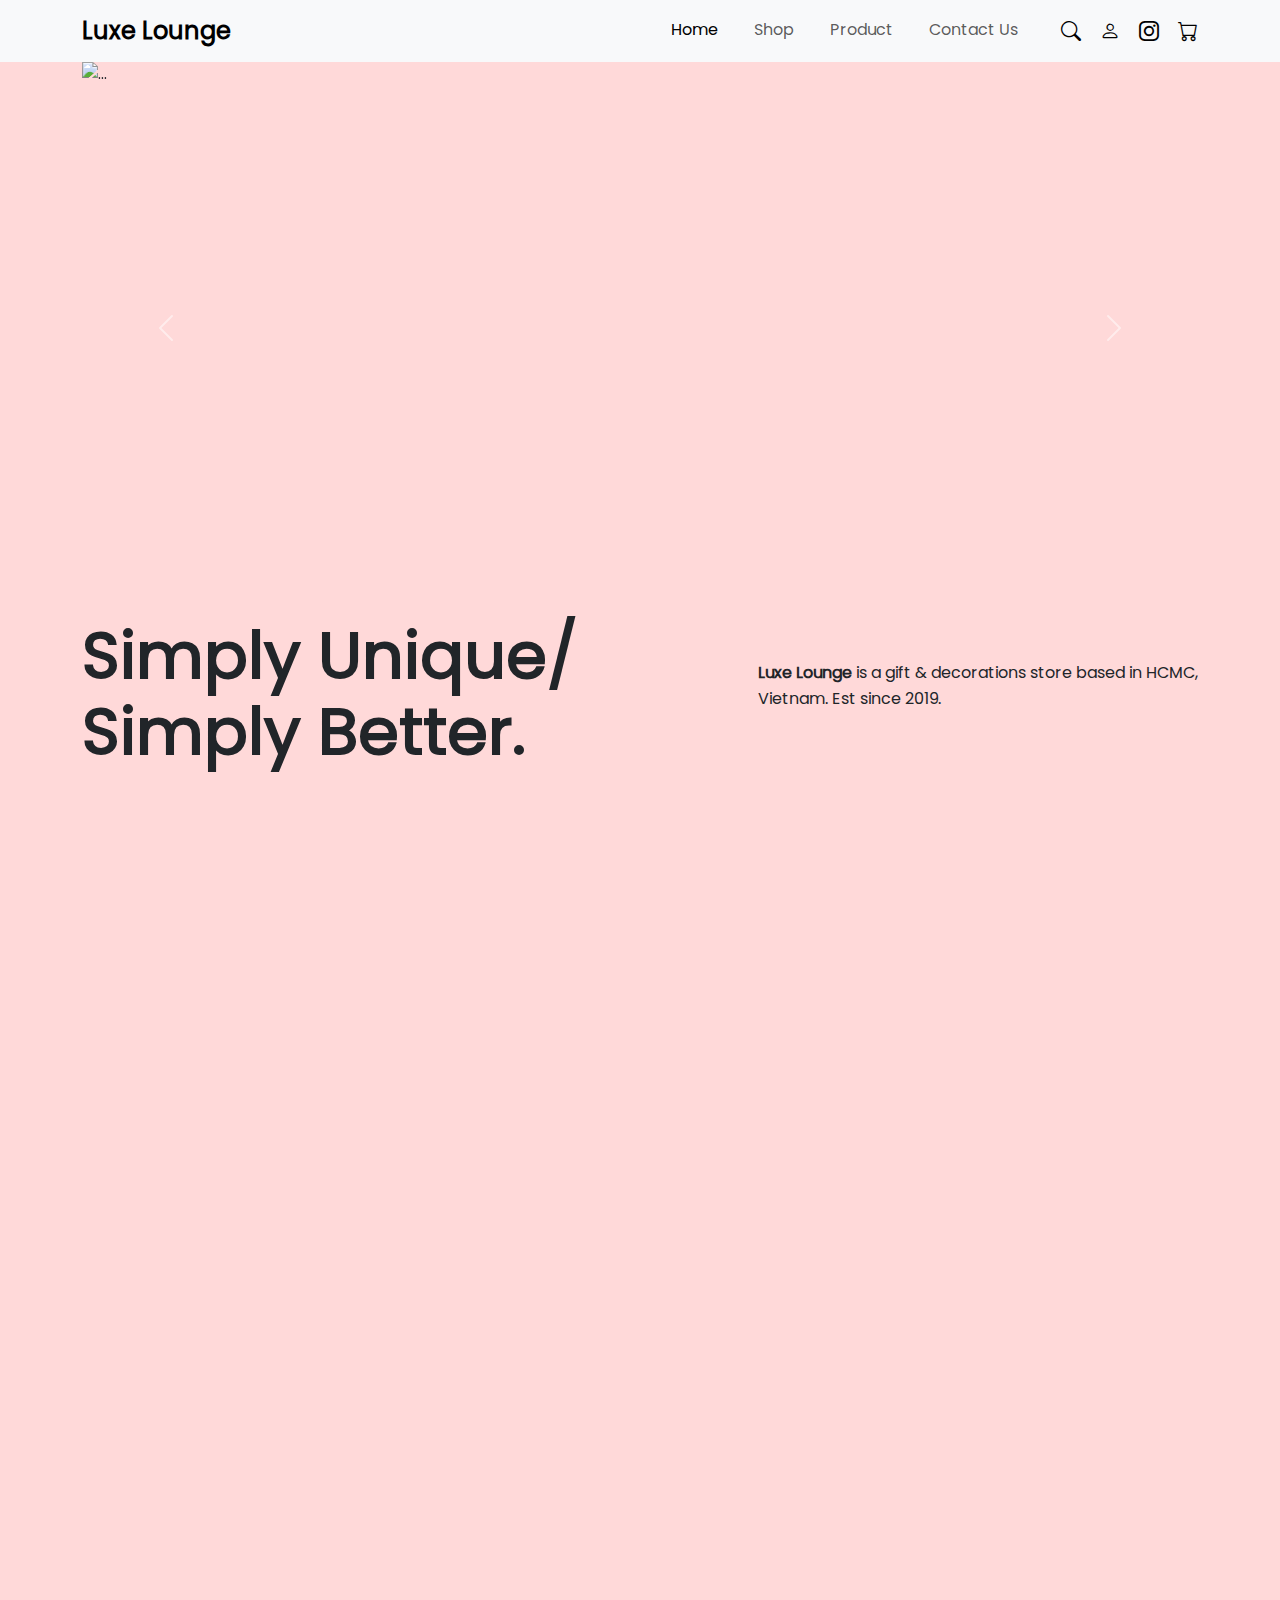
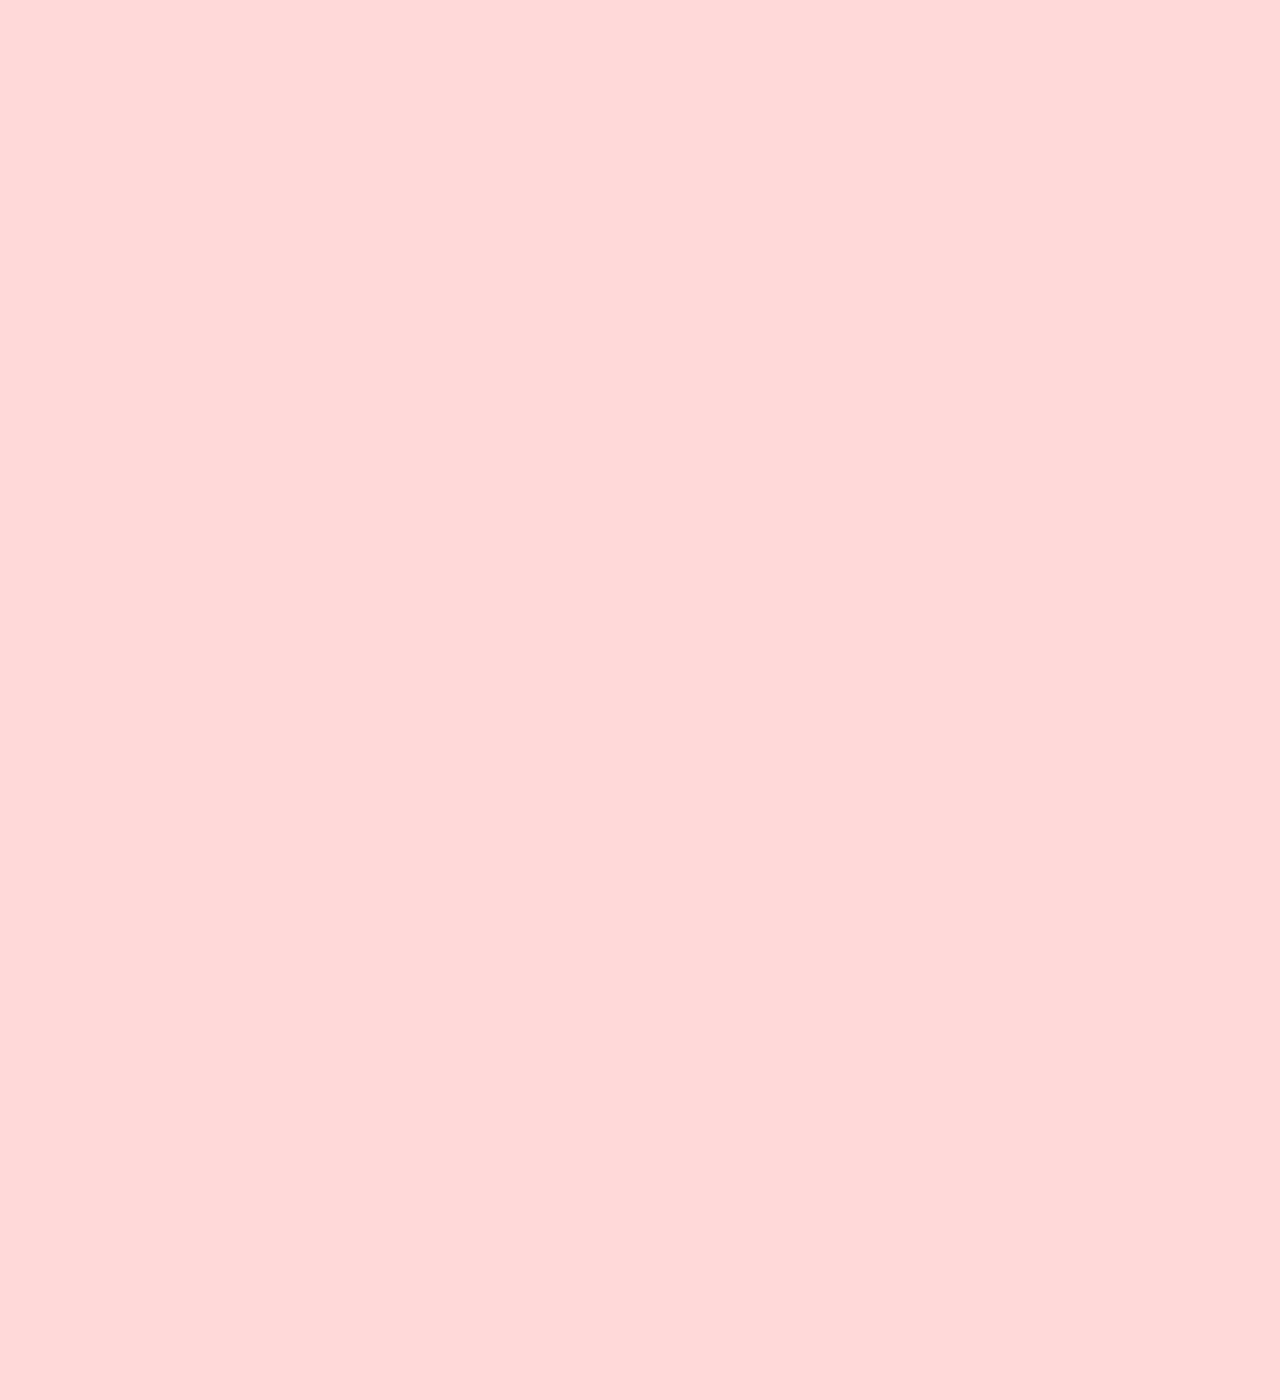
==== index.html @ b4715608 "he" ====
<!DOCTYPE html>
<html lang="en">
  <head>
    <meta charset="UTF-8" />
    <meta name="viewport" content="width=device-width, initial-scale=1" />
    <title>Responsive Navbar</title>

    <!-- bootstrap css  -->
    <link rel="stylesheet" href="./Asset/css/bootstrap.min.css" />

    <!-- link for main css file  -->
    <link rel="stylesheet" href="./Asset/css/main.css" />

    <!-- responsive css responsive Links  -->
    <link rel="stylesheet" href="./Asset/css/responsive.css" />

    <!-- bootstrap Icon cdn  -->
    <link
      href="https://cdn.jsdelivr.net/npm/bootstrap-icons/font/bootstrap-icons.css"
      rel="stylesheet" />
  </head>
  <body>
    <!-- Nav bar  -->

    <nav class="navbar navbar-expand-lg navbar-light bg-light">
      <div class="container">
        <a class="navbar-brand" href="#">Luxe Lounge</a>
        <button
          class="navbar-toggler"
          type="button"
          data-bs-toggle="collapse"
          data-bs-target="#navbarNav"
          aria-controls="navbarNav"
          aria-expanded="false"
          aria-label="Toggle navigation">
          <span class="navbar-toggler-icon"></span>
        </button>
        <div
          class="collapse navbar-collapse justify-content-end after"
          id="navbarNav">
          <ul class="navbar-nav">
            <li class="nav-item">
              <a class="nav-link active" aria-current="page" href="#">Home</a>
            </li>
            <li class="nav-item">
              <a class="nav-link" href="#">Shop</a>
            </li>
            <li class="nav-item">
              <a class="nav-link" href="#">Product</a>
            </li>
            <li class="nav-item">
              <a class="nav-link" href="#">Contact Us</a>
            </li>
          </ul>
          <div class="navbar-icons">
            <a href="#"><i class="bi bi-search icon_hover"></i></a>
            <a href="#"><i class="bi bi-person icon_hover"></i></a>
            <a href="#"><i class="bi bi-instagram icon_hover"></i></a>
            <a href="#"><i class="bi bi-cart icon_hover"></i></a>
          </div>
        </div>
      </div>
    </nav>

    <!-- Navbar end  -->

    <!-- Swiper -->
    <div class="container">
      <div id="carouselExampleAutoplaying" class="carousel slide"
        data-bs-ride="carousel">
        <div class="carousel-inner">
          <div class="carousel-item active">
            <img src="./Asset/swiper_img/contemporary-sofa-modern-room.jpg"
              class="d-block w-100 slide_img" alt="...">
          </div>
          <div class="carousel-item">
            <img src="./Asset/swiper_img/modern-styled-entryway.jpg"
              class="d-block w-100 slide_img" alt="...">
          </div>
          <div class="carousel-item">
            <img src="./Asset/swiper_img/rm417-e136-mockup.jpg"
              class="d-block w-100 slide_img" alt="...">
          </div>
          <div class="carousel-item">
            <img src="./Asset/swiper_img/sofa-light.jpg"
              class="d-block w-100 slide_img" alt="...">
          </div>
        </div>
        <button class="carousel-control-prev" type="button"
          data-bs-target="#carouselExampleAutoplaying" data-bs-slide="prev">
          <span class="carousel-control-prev-icon" aria-hidden="true"></span>
          <span class="visually-hidden">Previous</span>
        </button>
        <button class="carousel-control-next" type="button"
          data-bs-target="#carouselExampleAutoplaying" data-bs-slide="next">
          <span class="carousel-control-next-icon" aria-hidden="true"></span>
          <span class="visually-hidden">Next</span>
        </button>
      </div>
    </div>

    <!-- End Swiper -->



    <!-- some contain  -->

    <div class="container ">
      <div class="row pt-4 pb-4 ">
        <div class=" col-12 col-lg-6   simply_text_size" >Simply Unique/ <br>
          Simply Better.</div>
        <div class=" col-12 col-lg-6   d-flex justify-content-end align-items-center" >
         <p class=" right_side_simply_text_size"> <b>Luxe Lounge </b> is a gift & decorations store based in HCMC,<br> Vietnam. Est since 2019. </p>
        </div>
      </div>
    </div>
    
    <!-- some contain  end -->



    <!-- script file for bootstrap  -->
    <script src="./Asset/javaScript/bootstrap.bundle.min.js"></script>
  </body>
</html>
---- Asset/css/main.css ----
@font-face {
  font-family: bahvinbhai;
  src: url(./Font/Poppins-Regular.ttf);
}

* {
  margin: 0;
  padding: 0;
  box-sizing: border-box;
  font-family: bahvinbhai;
  font-weight: 500;
}
.hello{
  border: 1px solid red;
}
body {
  height: 3000px;
  /* background: rgba(255, 255, 255, 1); */
  background: rgba(255, 0, 0, 0.148);
}

/* navbar  */
.navbar-brand {
  font-weight: bold;
  font-size: 24px;
}
.navbar-nav .nav-link {
  margin-right: 20px;
}
.navbar-icons a {
  margin-left: 15px;
  color: black;
  font-size: 20px;
  font-weight: 600;
}

.after ul li a::after {
  content: "";
  display: block;
  width: 0;
  height: 2px;

  background: rgba(0, 0, 0, 0.724);

  margin: auto;
  transition: all 1.5s;
}

.after ul li a:hover::after {
  width: 100%;
}
.icon_hover:hover {
  color: red;
}

/* navbar end  */

/* swiper */

.slide_img {
  height: 532px;
}

/* swiper end  */


/* some contain  */
.simply_text_size{
  font-size: 65px;
  line-height:76px;
  font-weight: 600;
}
.right_side_simply_text_size{
  font-size: 1rem;
  line-height: 26px;
  padding-left: 20px;
  
 
}


/* some contain End */
---- Asset/css/responsive.css ----
@media(width<=500px){
    /* body{
        background: orange;
    } */

  
    .slide_img{
        height: 250px;
    }
      
    .simply_text_size{
        text-align: center;
        font-size: 2.2rem;
        line-height:50px ;
      
      }
      .right_side_simply_text_size{
      
       margin-top: 20px;
        
       
      }
}

@media(width<=800px){
    /* body{
        background: orange;
    } */

  
    .slide_img{
        height: 400px;
    }
      
}
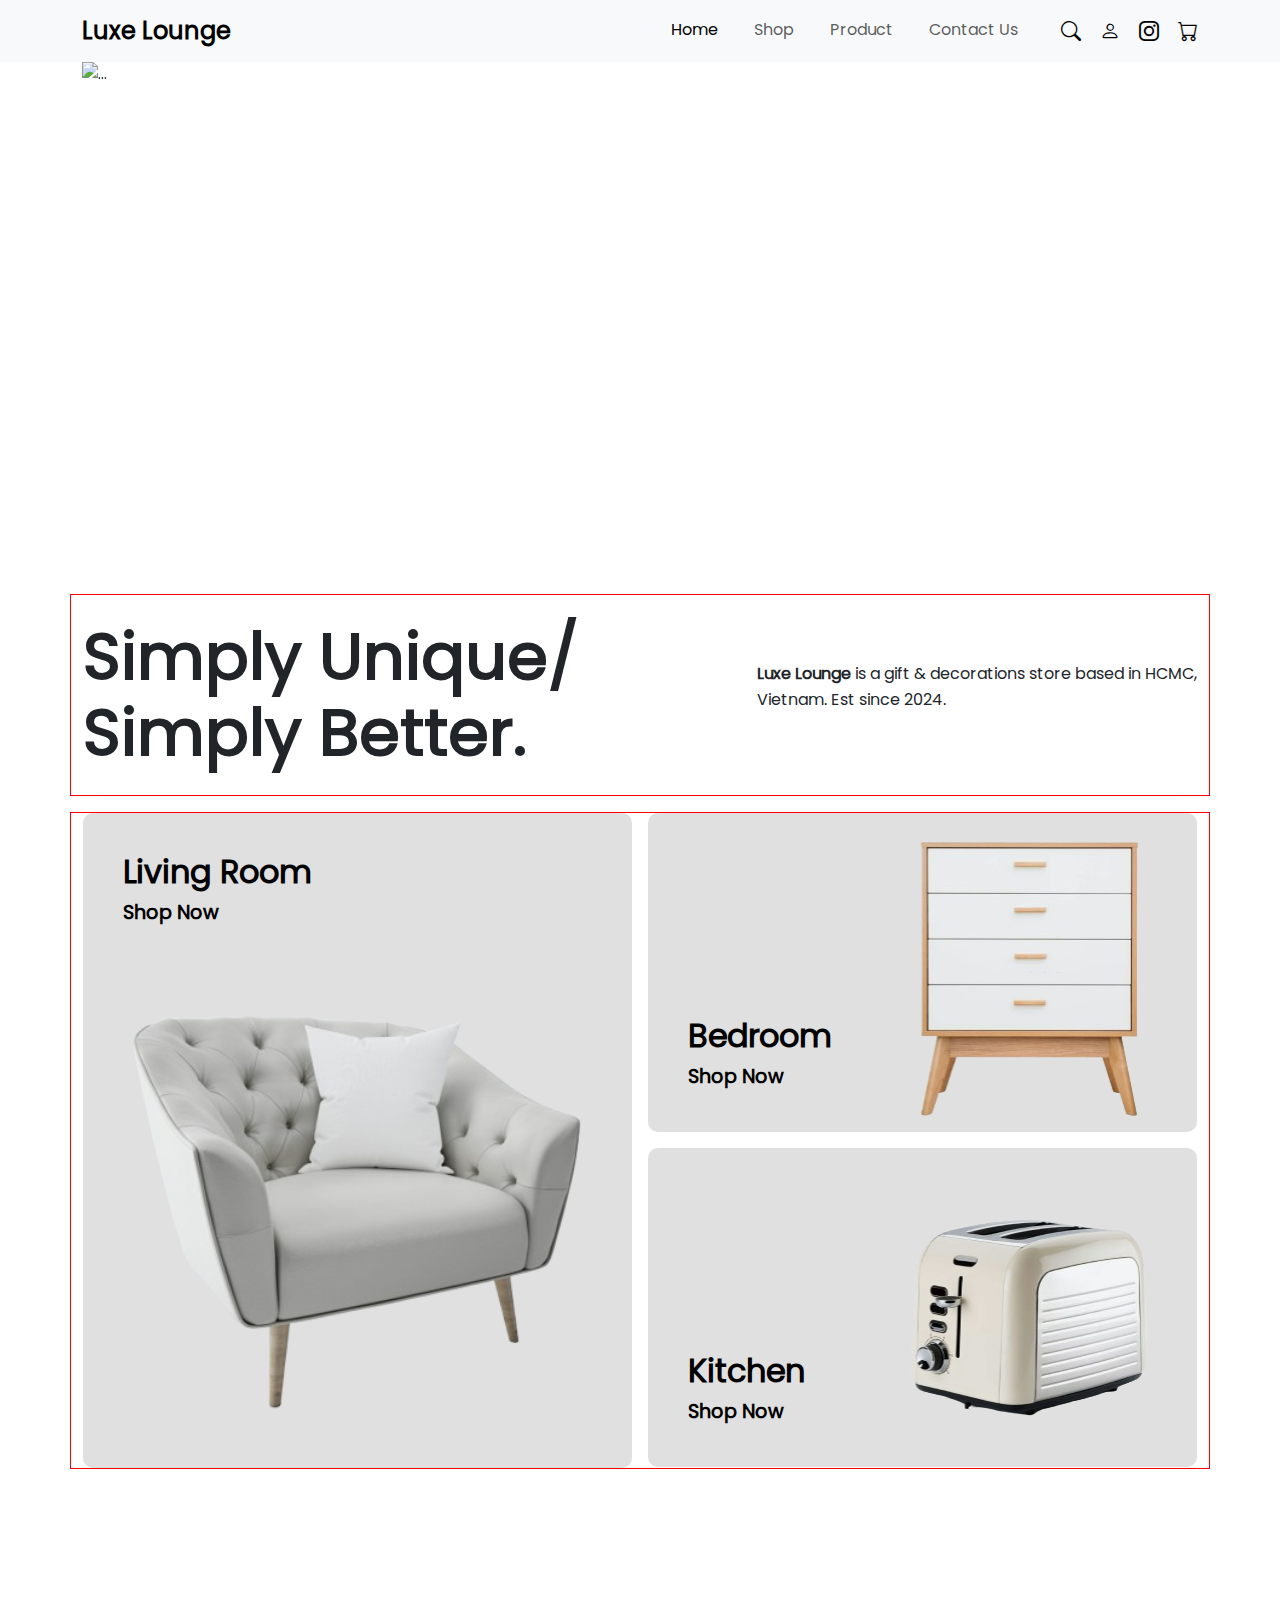
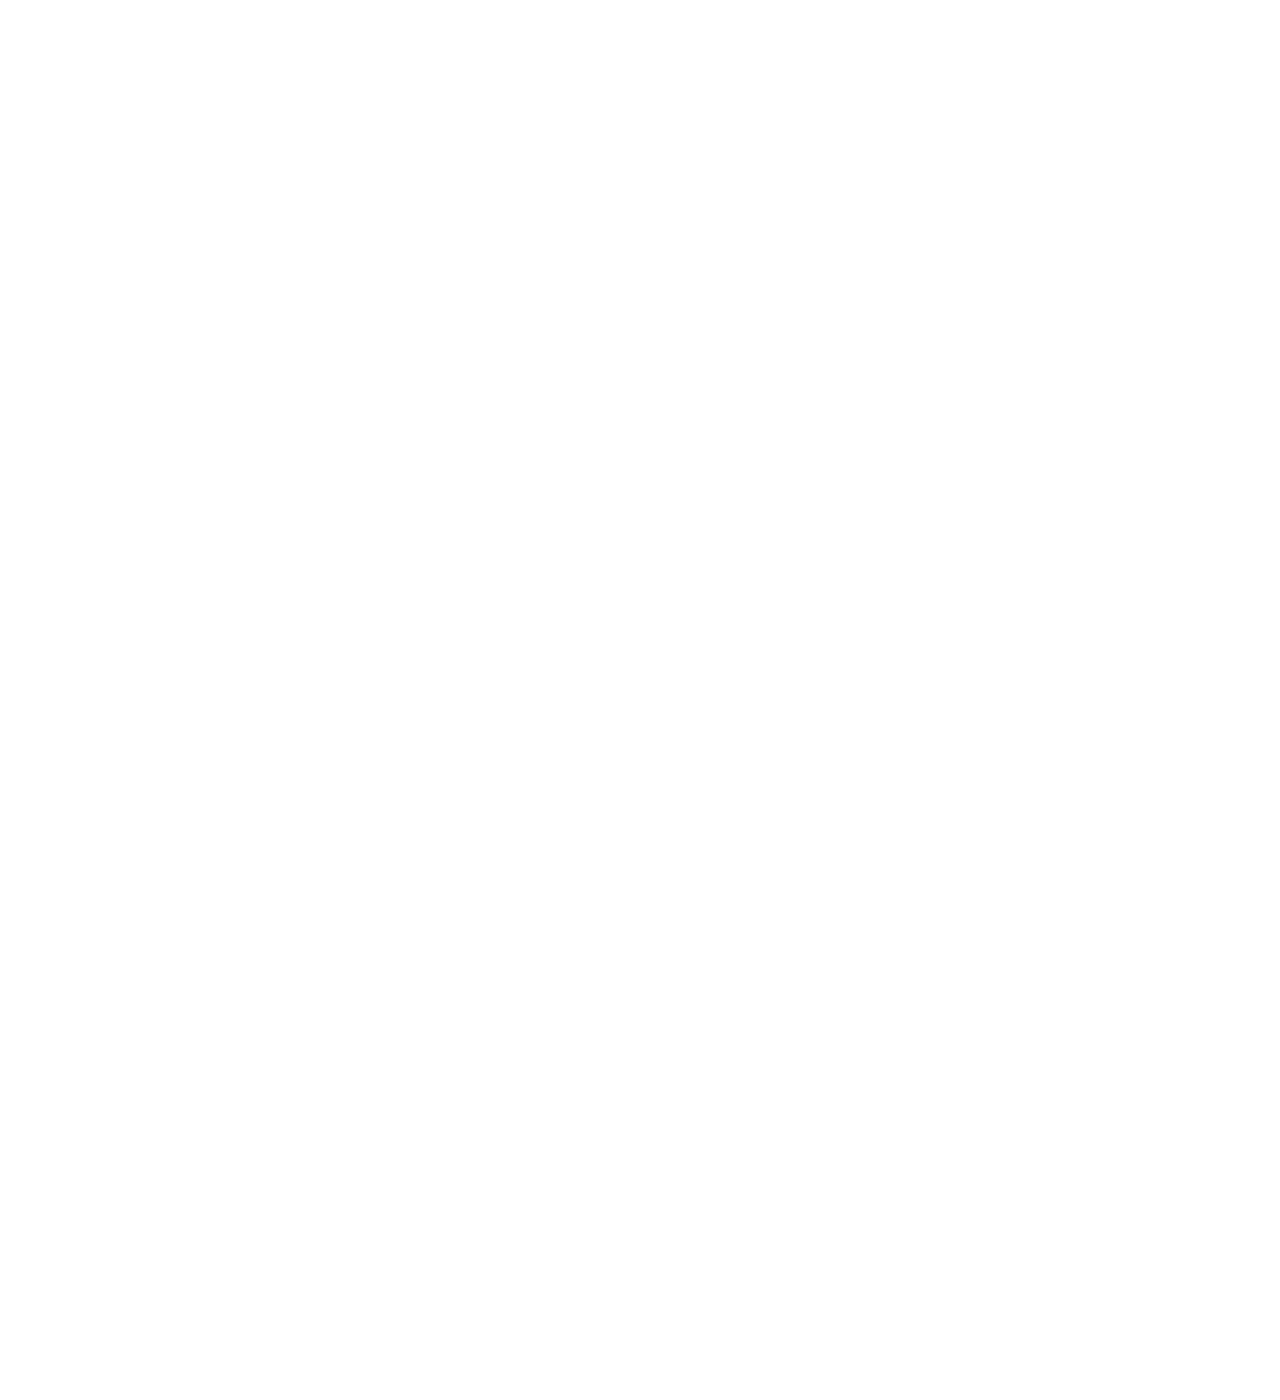
==== commit f9509155: "he" ====
--- a/index.html
+++ b/index.html
@@ -6,18 +6,23 @@
     <title>Responsive Navbar</title>
 
     <!-- bootstrap css  -->
+
     <link rel="stylesheet" href="./Asset/css/bootstrap.min.css" />
 
     <!-- link for main css file  -->
+
     <link rel="stylesheet" href="./Asset/css/main.css" />
 
     <!-- responsive css responsive Links  -->
+
     <link rel="stylesheet" href="./Asset/css/responsive.css" />
 
     <!-- bootstrap Icon cdn  -->
+
     <link
       href="https://cdn.jsdelivr.net/npm/bootstrap-icons/font/bootstrap-icons.css"
-      rel="stylesheet" />
+      rel="stylesheet"
+    />
   </head>
   <body>
     <!-- Nav bar  -->
@@ -32,12 +37,14 @@
           data-bs-target="#navbarNav"
           aria-controls="navbarNav"
           aria-expanded="false"
-          aria-label="Toggle navigation">
+          aria-label="Toggle navigation"
+        >
           <span class="navbar-toggler-icon"></span>
         </button>
         <div
           class="collapse navbar-collapse justify-content-end after"
-          id="navbarNav">
+          id="navbarNav"
+        >
           <ul class="navbar-nav">
             <li class="nav-item">
               <a class="nav-link active" aria-current="page" href="#">Home</a>
@@ -66,33 +73,56 @@
 
     <!-- Swiper -->
     <div class="container">
-      <div id="carouselExampleAutoplaying" class="carousel slide"
-        data-bs-ride="carousel">
+      <div
+        id="carouselExampleAutoplaying"
+        class="carousel slide"
+        data-bs-ride="carousel"
+      >
         <div class="carousel-inner">
           <div class="carousel-item active">
-            <img src="./Asset/swiper_img/contemporary-sofa-modern-room.jpg"
-              class="d-block w-100 slide_img" alt="...">
+            <img
+              src="./Asset/swiper_img/contemporary-sofa-modern-room.jpg"
+              class="d-block w-100 slide_img"
+              alt="..."
+            />
           </div>
           <div class="carousel-item">
-            <img src="./Asset/swiper_img/modern-styled-entryway.jpg"
-              class="d-block w-100 slide_img" alt="...">
+            <img
+              src="./Asset/swiper_img/modern-styled-entryway.jpg"
+              class="d-block w-100 slide_img"
+              alt="..."
+            />
           </div>
           <div class="carousel-item">
-            <img src="./Asset/swiper_img/rm417-e136-mockup.jpg"
-              class="d-block w-100 slide_img" alt="...">
+            <img
+              src="./Asset/swiper_img/rm417-e136-mockup.jpg"
+              class="d-block w-100 slide_img"
+              alt="..."
+            />
           </div>
           <div class="carousel-item">
-            <img src="./Asset/swiper_img/sofa-light.jpg"
-              class="d-block w-100 slide_img" alt="...">
-          </div>
-        </div>
-        <button class="carousel-control-prev" type="button"
-          data-bs-target="#carouselExampleAutoplaying" data-bs-slide="prev">
+            <img
+              src="./Asset/swiper_img/sofa-light.jpg"
+              class="d-block w-100 slide_img"
+              alt="..."
+            />
+          </div>
+        </div>
+        <button
+          class="carousel-control-prev"
+          type="button"
+          data-bs-target="#carouselExampleAutoplaying"
+          data-bs-slide="prev"
+        >
           <span class="carousel-control-prev-icon" aria-hidden="true"></span>
           <span class="visually-hidden">Previous</span>
         </button>
-        <button class="carousel-control-next" type="button"
-          data-bs-target="#carouselExampleAutoplaying" data-bs-slide="next">
+        <button
+          class="carousel-control-next"
+          type="button"
+          data-bs-target="#carouselExampleAutoplaying"
+          data-bs-slide="next"
+        >
           <span class="carousel-control-next-icon" aria-hidden="true"></span>
           <span class="visually-hidden">Next</span>
         </button>
@@ -101,23 +131,78 @@
 
     <!-- End Swiper -->
 
-
-
     <!-- some contain  -->
 
-    <div class="container ">
-      <div class="row pt-4 pb-4 ">
-        <div class=" col-12 col-lg-6   simply_text_size" >Simply Unique/ <br>
-          Simply Better.</div>
-        <div class=" col-12 col-lg-6   d-flex justify-content-end align-items-center" >
-         <p class=" right_side_simply_text_size"> <b>Luxe Lounge </b> is a gift & decorations store based in HCMC,<br> Vietnam. Est since 2019. </p>
+    <div class="container hello">
+      <div class="row pt-4 pb-4">
+        <div class="col-12 col-lg-6 simply_text_size">
+          Simply Unique/ <br />
+          Simply Better.
+        </div>
+        <div
+          class="col-12 col-lg-6 d-flex justify-content-end align-items-center"
+        >
+          <p class="right_side_simply_text_size">
+            <b>Luxe Lounge </b> is a gift & decorations store based in HCMC,<br />
+            Vietnam. Est since 2024.
+          </p>
         </div>
       </div>
     </div>
-    
+
     <!-- some contain  end -->
 
-
+    <!-- product img  -->
+
+    <div class="container mt-3 hello">
+      <div class="row g-3">
+        <div class="col-md-6 d-flex">
+          <div class="category-box col-12">
+            <img
+              src="./Asset/product-img/Living_room-img.png"
+              alt="Living Room"
+              class="living_room_img"
+            />
+            <div class="category-text_living_room">
+              <h2>Living Room</h2>
+              <a href="#">Shop Now</a>
+            </div>
+          </div>
+        </div>
+        <div class="col-md-6">
+          <div class="row g-3">
+            <div class="col-12">
+              <div class="category-box">
+                <img
+                  src="./Asset/product-img/bedroom.png"
+                  alt="Bedroom"
+                  class="bedroom_img"
+                />
+                <div class="category-text">
+                  <h2>Bedroom</h2>
+                  <a href="#">Shop Now</a>
+                </div>
+              </div>
+            </div>
+            <div class="col-12">
+              <div class="category-box">
+                <img
+                  src="./Asset/product-img/kitchan-img.png"
+                  alt="Kitchen"
+                  class="kitchen_img"
+                />
+                <div class="category-text">
+                  <h2>Kitchen</h2>
+                  <a href="#">Shop Now</a>
+                </div>
+              </div>
+            </div>
+          </div>
+        </div>
+      </div>
+    </div>
+
+    <!-- product img end -->
 
     <!-- script file for bootstrap  -->
     <script src="./Asset/javaScript/bootstrap.bundle.min.js"></script>
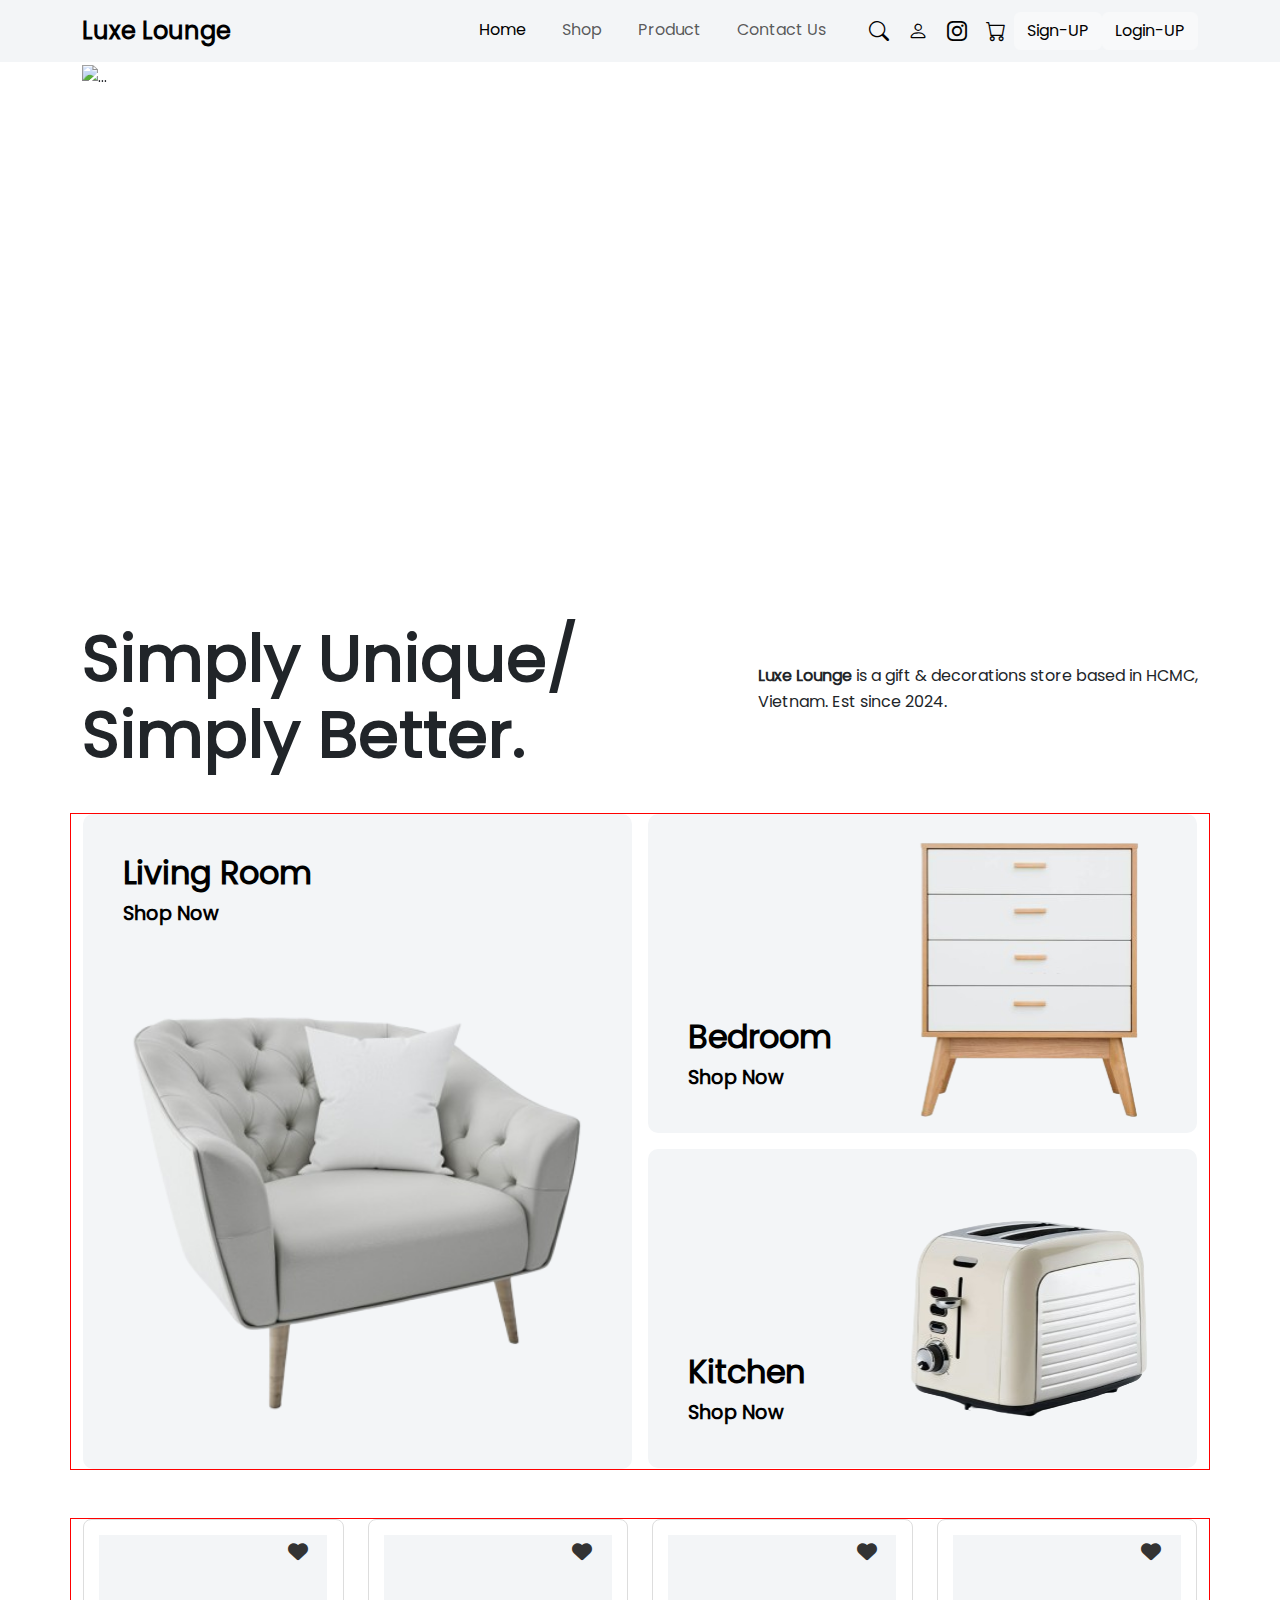
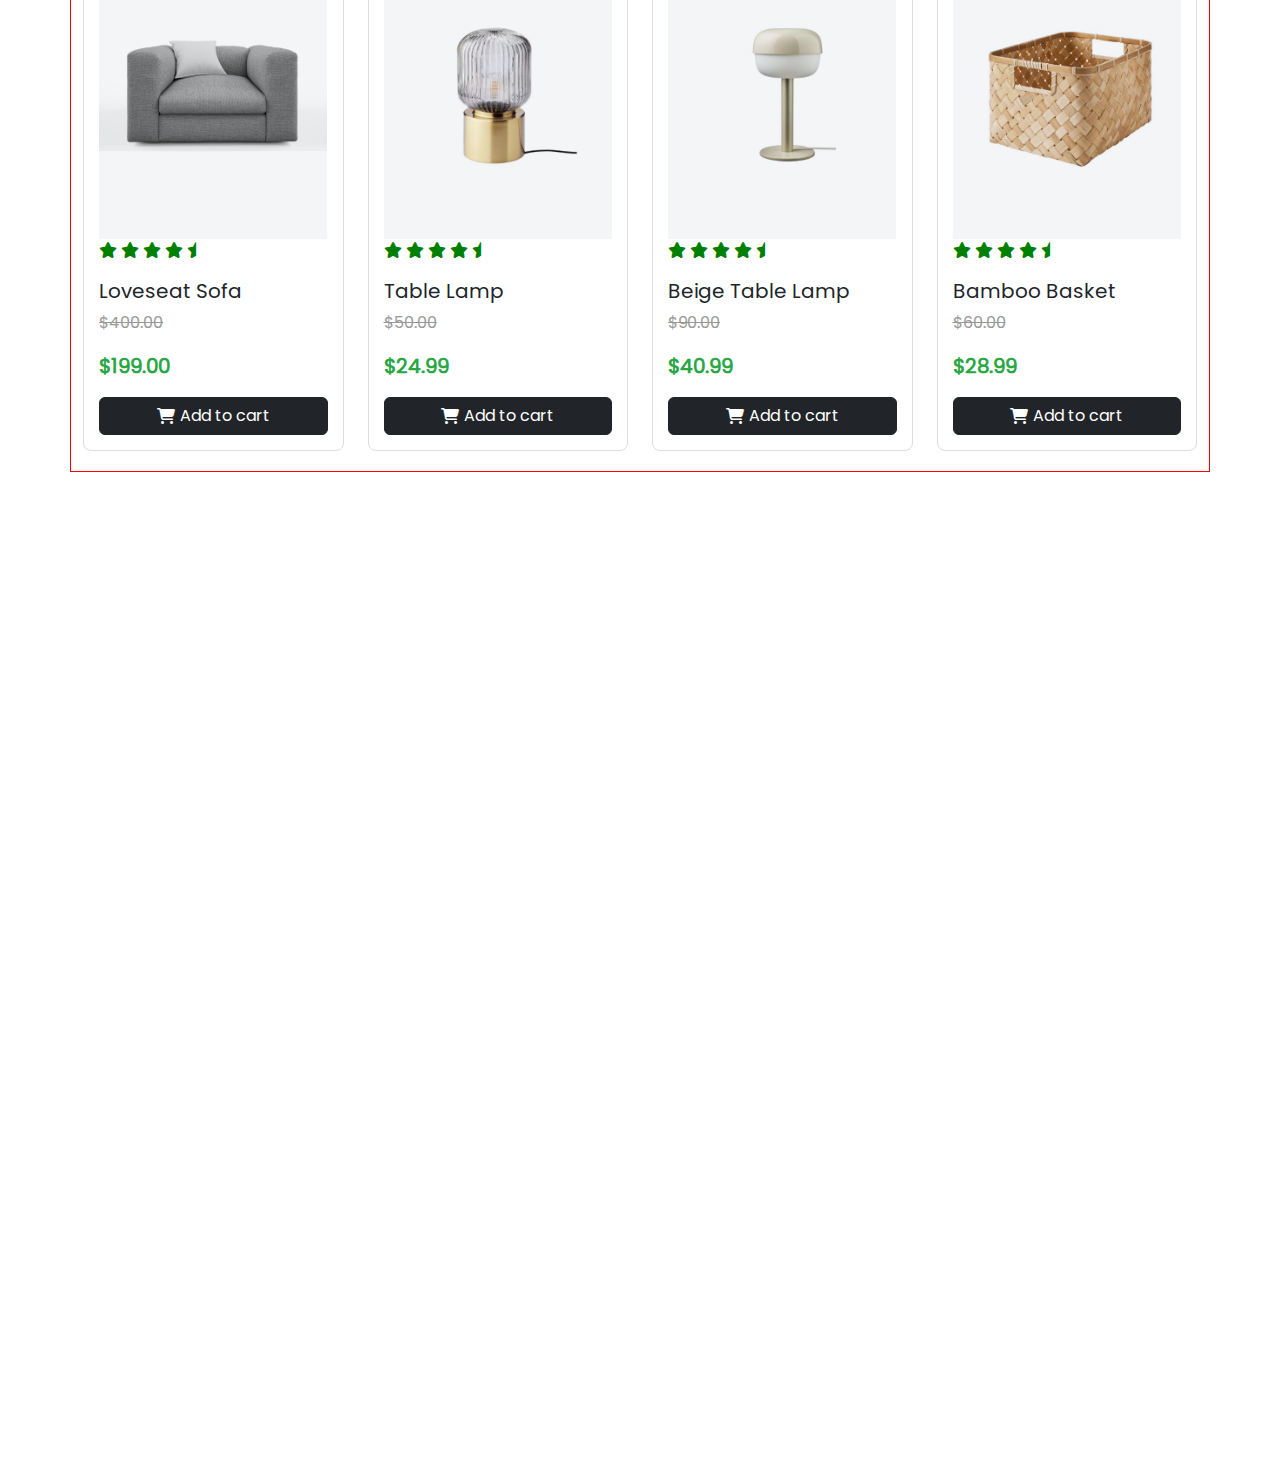
==== commit fd14c1df: "he" ====
--- a/index.html
+++ b/index.html
@@ -1,210 +1,248 @@
 <!DOCTYPE html>
 <html lang="en">
-  <head>
-    <meta charset="UTF-8" />
-    <meta name="viewport" content="width=device-width, initial-scale=1" />
-    <title>Responsive Navbar</title>
-
-    <!-- bootstrap css  -->
-
-    <link rel="stylesheet" href="./Asset/css/bootstrap.min.css" />
-
-    <!-- link for main css file  -->
-
-    <link rel="stylesheet" href="./Asset/css/main.css" />
-
-    <!-- responsive css responsive Links  -->
-
-    <link rel="stylesheet" href="./Asset/css/responsive.css" />
-
-    <!-- bootstrap Icon cdn  -->
-
-    <link
-      href="https://cdn.jsdelivr.net/npm/bootstrap-icons/font/bootstrap-icons.css"
-      rel="stylesheet"
-    />
-  </head>
-  <body>
-    <!-- Nav bar  -->
-
-    <nav class="navbar navbar-expand-lg navbar-light bg-light">
-      <div class="container">
-        <a class="navbar-brand" href="#">Luxe Lounge</a>
-        <button
-          class="navbar-toggler"
-          type="button"
-          data-bs-toggle="collapse"
-          data-bs-target="#navbarNav"
-          aria-controls="navbarNav"
-          aria-expanded="false"
-          aria-label="Toggle navigation"
-        >
-          <span class="navbar-toggler-icon"></span>
-        </button>
-        <div
-          class="collapse navbar-collapse justify-content-end after"
-          id="navbarNav"
-        >
-          <ul class="navbar-nav">
-            <li class="nav-item">
-              <a class="nav-link active" aria-current="page" href="#">Home</a>
-            </li>
-            <li class="nav-item">
-              <a class="nav-link" href="#">Shop</a>
-            </li>
-            <li class="nav-item">
-              <a class="nav-link" href="#">Product</a>
-            </li>
-            <li class="nav-item">
-              <a class="nav-link" href="#">Contact Us</a>
-            </li>
-          </ul>
-          <div class="navbar-icons">
-            <a href="#"><i class="bi bi-search icon_hover"></i></a>
-            <a href="#"><i class="bi bi-person icon_hover"></i></a>
-            <a href="#"><i class="bi bi-instagram icon_hover"></i></a>
-            <a href="#"><i class="bi bi-cart icon_hover"></i></a>
+
+<head>
+  <meta charset="UTF-8" />
+  <meta name="viewport" content="width=device-width, initial-scale=1" />
+  <title>Responsive Navbar</title>
+
+  <!-- bootstrap css  -->
+
+  <link rel="stylesheet" href="./Asset/css/bootstrap.min.css" />
+
+  <!-- link for main css file  -->
+
+  <link rel="stylesheet" href="./Asset/css/main.css" />
+
+  <!-- responsive css responsive Links  -->
+
+  <link rel="stylesheet" href="./Asset/css/responsive.css" />
+
+  <!-- bootstrap Icon cdn  -->
+
+  <link href="https://cdn.jsdelivr.net/npm/bootstrap-icons/font/bootstrap-icons.css" rel="stylesheet" />
+  <!-- Font Awesome -->
+  <link href="https://cdnjs.cloudflare.com/ajax/libs/font-awesome/6.5.0/css/all.min.css" rel="stylesheet" />
+</head>
+
+<body>
+  <!-- Nav bar  -->
+
+  <nav class="navbar navbar-expand-lg navbar-light">
+    <div class="container">
+      <a class="navbar-brand" href="#">Luxe Lounge</a>
+      <button class="navbar-toggler" type="button" data-bs-toggle="collapse" data-bs-target="#navbarNav"
+        aria-controls="navbarNav" aria-expanded="false" aria-label="Toggle navigation">
+        <span class="navbar-toggler-icon"></span>
+      </button>
+      <div class="collapse navbar-collapse justify-content-end after" id="navbarNav">
+        <ul class="navbar-nav">
+          <li class="nav-item">
+            <a class="nav-link active" aria-current="page" href="#">Home</a>
+          </li>
+          <li class="nav-item">
+            <a class="nav-link" href="#">Shop</a>
+          </li>
+          <li class="nav-item">
+            <a class="nav-link" href="#">Product</a>
+          </li>
+          <li class="nav-item">
+            <a class="nav-link" href="#">Contact Us</a>
+          </li>
+        </ul>
+        <div class="navbar-icons">
+          <a href="#"><i class="bi bi-search icon_hover"></i></a>
+          <a href="#"><i class="bi bi-person icon_hover"></i></a>
+          <a href="#"><i class="bi bi-instagram icon_hover"></i></a>
+          <a href="#"><i class="bi bi-cart icon_hover"></i></a>
+        </div>
+
+        <button type="button" class="btn btn-light ms-2" > Sign-UP</button>
+        <button type="button" class="btn btn-light">Login-UP</button>
+      </div>
+    </div>
+  </nav>
+
+  <!-- Navbar end  -->
+
+  <!-- Swiper -->
+  <div class="container hello1">
+    <div id="carouselExampleAutoplaying" class="carousel slide" data-bs-ride="carousel">
+      <div class="carousel-inner">
+        <div class="carousel-item active">
+          <img src="./Asset/swiper_img/contemporary-sofa-modern-room.jpg" class="d-block w-100 slide_img" alt="..." />
+        </div>
+        <div class="carousel-item">
+          <img src="./Asset/swiper_img/modern-styled-entryway.jpg" class="d-block w-100 slide_img" alt="..." />
+        </div>
+        <div class="carousel-item">
+          <img src="./Asset/swiper_img/rm417-e136-mockup.jpg" class="d-block w-100 slide_img" alt="..." />
+        </div>
+        <div class="carousel-item">
+          <img src="./Asset/swiper_img/sofa-light.jpg" class="d-block w-100 slide_img" alt="..." />
+        </div>
+      </div>
+      <button class="carousel-control-prev" type="button" data-bs-target="#carouselExampleAutoplaying"
+        data-bs-slide="prev">
+        <span class="carousel-control-prev-icon" aria-hidden="true"></span>
+        <span class="visually-hidden">Previous</span>
+      </button>
+      <button class="carousel-control-next" type="button" data-bs-target="#carouselExampleAutoplaying"
+        data-bs-slide="next">
+        <span class="carousel-control-next-icon" aria-hidden="true"></span>
+        <span class="visually-hidden">Next</span>
+      </button>
+    </div>
+  </div>
+
+  <!-- End Swiper -->
+
+  <!-- some contain  -->
+
+  <div class="container">
+    <div class="row pt-4 pb-4">
+      <div class="col-12 col-lg-6 simply_text_size">
+        Simply Unique/ <br />
+        Simply Better.
+      </div>
+      <div class="col-12 col-lg-6 d-flex justify-content-end align-items-center">
+        <p class="right_side_simply_text_size">
+          <b>Luxe Lounge </b> is a gift & decorations store based in
+          HCMC,<br />
+          Vietnam. Est since 2024.
+        </p>
+      </div>
+    </div>
+  </div>
+
+  <!-- some contain  end -->
+
+  <!-- product img  -->
+
+  <div class="container mt-3 hello">
+    <div class="row g-3">
+      <div class="col-md-6 d-flex">
+        <div class="category-box col-12">
+          <img src="./Asset/product-img/Living_room-img.png" alt="Living Room" class="living_room_img" />
+          <div class="category-text_living_room">
+            <h2>Living Room</h2>
+            <a href="#">Shop Now</a>
           </div>
         </div>
       </div>
-    </nav>
-
-    <!-- Navbar end  -->
-
-    <!-- Swiper -->
-    <div class="container">
-      <div
-        id="carouselExampleAutoplaying"
-        class="carousel slide"
-        data-bs-ride="carousel"
-      >
-        <div class="carousel-inner">
-          <div class="carousel-item active">
-            <img
-              src="./Asset/swiper_img/contemporary-sofa-modern-room.jpg"
-              class="d-block w-100 slide_img"
-              alt="..."
-            />
-          </div>
-          <div class="carousel-item">
-            <img
-              src="./Asset/swiper_img/modern-styled-entryway.jpg"
-              class="d-block w-100 slide_img"
-              alt="..."
-            />
-          </div>
-          <div class="carousel-item">
-            <img
-              src="./Asset/swiper_img/rm417-e136-mockup.jpg"
-              class="d-block w-100 slide_img"
-              alt="..."
-            />
-          </div>
-          <div class="carousel-item">
-            <img
-              src="./Asset/swiper_img/sofa-light.jpg"
-              class="d-block w-100 slide_img"
-              alt="..."
-            />
-          </div>
-        </div>
-        <button
-          class="carousel-control-prev"
-          type="button"
-          data-bs-target="#carouselExampleAutoplaying"
-          data-bs-slide="prev"
-        >
-          <span class="carousel-control-prev-icon" aria-hidden="true"></span>
-          <span class="visually-hidden">Previous</span>
-        </button>
-        <button
-          class="carousel-control-next"
-          type="button"
-          data-bs-target="#carouselExampleAutoplaying"
-          data-bs-slide="next"
-        >
-          <span class="carousel-control-next-icon" aria-hidden="true"></span>
-          <span class="visually-hidden">Next</span>
-        </button>
-      </div>
-    </div>
-
-    <!-- End Swiper -->
-
-    <!-- some contain  -->
-
-    <div class="container hello">
-      <div class="row pt-4 pb-4">
-        <div class="col-12 col-lg-6 simply_text_size">
-          Simply Unique/ <br />
-          Simply Better.
-        </div>
-        <div
-          class="col-12 col-lg-6 d-flex justify-content-end align-items-center"
-        >
-          <p class="right_side_simply_text_size">
-            <b>Luxe Lounge </b> is a gift & decorations store based in HCMC,<br />
-            Vietnam. Est since 2024.
-          </p>
-        </div>
-      </div>
-    </div>
-
-    <!-- some contain  end -->
-
-    <!-- product img  -->
-
-    <div class="container mt-3 hello">
-      <div class="row g-3">
-        <div class="col-md-6 d-flex">
-          <div class="category-box col-12">
-            <img
-              src="./Asset/product-img/Living_room-img.png"
-              alt="Living Room"
-              class="living_room_img"
-            />
-            <div class="category-text_living_room">
-              <h2>Living Room</h2>
-              <a href="#">Shop Now</a>
-            </div>
-          </div>
-        </div>
-        <div class="col-md-6">
-          <div class="row g-3">
-            <div class="col-12">
-              <div class="category-box">
-                <img
-                  src="./Asset/product-img/bedroom.png"
-                  alt="Bedroom"
-                  class="bedroom_img"
-                />
-                <div class="category-text">
-                  <h2>Bedroom</h2>
-                  <a href="#">Shop Now</a>
-                </div>
-              </div>
-            </div>
-            <div class="col-12">
-              <div class="category-box">
-                <img
-                  src="./Asset/product-img/kitchan-img.png"
-                  alt="Kitchen"
-                  class="kitchen_img"
-                />
-                <div class="category-text">
-                  <h2>Kitchen</h2>
-                  <a href="#">Shop Now</a>
-                </div>
+      <div class="col-md-6">
+        <div class="row g-3">
+          <div class="col-12">
+            <div class="category-box">
+              <img src="./Asset/product-img/bedroom.png" alt="Bedroom" class="bedroom_img" />
+              <div class="category-text">
+                <h2>Bedroom</h2>
+                <a href="#">Shop Now</a>
               </div>
             </div>
           </div>
-        </div>
-      </div>
-    </div>
-
-    <!-- product img end -->
-
-    <!-- script file for bootstrap  -->
-    <script src="./Asset/javaScript/bootstrap.bundle.min.js"></script>
-  </body>
-</html>
+          <div class="col-12">
+            <div class="category-box">
+              <img src="./Asset/product-img/kitchan-img.png" alt="Kitchen" class="kitchen_img" />
+              <div class="category-text">
+                <h2>Kitchen</h2>
+                <a href="#">Shop Now</a>
+              </div>
+            </div>
+          </div>
+        </div>
+      </div>
+    </div>
+  </div>
+
+  <!-- product img end -->
+
+  <!-- product-card  -->
+
+  <div class="container my-5 hello">
+    <div class="row">
+
+      <!-- card-1  -->
+      <div class="col-12 col-sm-6 col-md-4 col-lg-3">
+        <div class="product-card">
+          <i class="fas fa-heart icon"></i>
+          <img src="./Asset/product-img/1.png" alt="Loveseat Sofa" class="img-fluid"  />
+          <i class="fa fa-star"></i>
+          <i class="fa fa-star"></i>
+          <i class="fa fa-star"></i>
+          <i class="fa fa-star"></i>
+          <i class="fa-solid fa-star-half"></i>
+          <h5 class="mt-3">Loveseat Sofa</h5>
+          <p class="price">$400.00</p>
+          <p class="sale-price">$199.00</p>
+          <button class="btn btn-dark w-100 cart-btn">
+            <i class="fas fa-shopping-cart"></i> Add to cart
+          </button>
+        </div>
+      </div>
+       <!-- card-2  -->
+      <div class="col-12 col-sm-6 col-md-4 col-lg-3">
+        <div class="product-card">
+          <i class="fas fa-heart icon"></i>
+          <img src="./Asset/product-img/2.png" alt="Table Lamp" class="img-fluid" />
+          <i class="fa fa-star"></i>
+          <i class="fa fa-star"></i>
+          <i class="fa fa-star"></i>
+          <i class="fa fa-star"></i>
+          <i class="fa-solid fa-star-half"></i>
+          <h5 class="mt-3">Table Lamp</h5>
+          <p class="price">$50.00</p>
+          <p class="sale-price">$24.99</p>
+          <button class="btn btn-dark w-100 cart-btn">
+            <i class="fas fa-shopping-cart"></i> Add to cart
+          </button>
+        </div>
+      </div>
+
+       <!-- card-3  -->
+      <div class="col-12 col-sm-6 col-md-4 col-lg-3">
+        <div class="product-card">
+          <i class="fas fa-heart icon"></i>
+          <img src="./Asset/product-img/3.png" alt="Beige Table Lamp" class="img-fluid" />
+          <i class="fa fa-star"></i>
+          <i class="fa fa-star"></i>
+          <i class="fa fa-star"></i>
+          <i class="fa fa-star"></i>
+          <i class="fa-solid fa-star-half"></i>
+          <h5 class="mt-3"> Beige Table Lamp</h5>
+          <p class="price">$90.00</p>
+          <p class="sale-price">$40.99</p>
+          <button class="btn btn-dark w-100 cart-btn">
+            <i class="fas fa-shopping-cart"></i> Add to cart
+          </button>
+        </div>
+      </div>
+
+       <!-- card-4  -->
+      <div class="col-12 col-sm-6 col-md-4 col-lg-3">
+        <div class="product-card">
+          <i class="fas fa-heart icon"></i>
+          <img src="./Asset/product-img/4.png" alt="Bamboo Basket" class="img-fluid" />
+          <i class="fa fa-star"></i>
+          <i class="fa fa-star"></i>
+          <i class="fa fa-star"></i>
+          <i class="fa fa-star"></i>
+          <i class="fa-solid fa-star-half"></i>
+          <h5 class="mt-3">Bamboo Basket</h5>
+          <p class="price">$60.00</p>
+          <p class="sale-price">$28.99</p>
+          <button class="btn btn-dark w-100 cart-btn">
+            <i class="fas fa-shopping-cart"></i> Add to cart
+          </button>
+        </div>
+      </div>
+    </div>
+  </div>
+
+  <!-- product-card Emd  -->
+
+  <!-- script file for bootstrap  -->
+  <script src="./Asset/javaScript/bootstrap.bundle.min.js"></script>
+</body>
+
+</html>--- a/Asset/css/main.css
+++ b/Asset/css/main.css
@@ -19,7 +19,14 @@
   /* background: rgba(255, 255, 255, 1); */
   /* background: rgba(255, 0, 0, 0.148); */
 }
+.navbar{
 
+  width: 100%;
+  z-index: 22;
+  position: fixed;
+  top: 0;
+  background-color:#f3f5f7;
+}
 /* navbar  */
 .navbar-brand {
   font-weight: bold;
@@ -57,7 +64,9 @@
 /* navbar end  */
 
 /* swiper */
-
+.hello1{
+margin-top: 65px;
+}
 .slide_img {
   height: 532px;
 }
@@ -80,13 +89,24 @@
 
 /* product img  */
 
+
 .category-box {
   position: relative;
   text-align: start;
   color: black;
 
-  background-color: rgba(128, 128, 128, 0.244);
+  background-color:#f3f5f7;
   border-radius: 10px;
+}
+
+.living_room_img {
+  height: 655px;
+}
+.bedroom_img {
+  height: 319px;
+}
+.kitchen_img {
+  height: 319px;
 }
 
 .category-box img {
@@ -118,12 +138,54 @@
   text-decoration: underline;
 }
 /* product img end */
-.living_room_img {
-  height: 655px;
+
+
+
+/* product-card */
+
+.product-card {
+  border: 1px solid #ddd;
+  border-radius: 8px;
+  padding: 15px;
+  margin-bottom: 20px;
+  text-align: start;
+  position: relative;
 }
-.bedroom_img {
-  height: 319px;
+.fa-star {
+  color: green;
 }
-.kitchen_img {
-  height: 319px;
+.fa-star-half{
+  color: green;
 }
+.product-card .price {
+ 
+  text-decoration: line-through;
+  color: #999;
+}
+.product-card .sale-price {
+  color: #28a745;
+  font-size: 1.25rem;
+  font-weight: bold;
+}
+.product-card .icon {
+  position: absolute;
+  top: 22px;
+  right: 35px;
+  color: #333;
+  font-size: 1.25rem;
+  cursor: pointer;
+}
+.product-card .icon:hover {
+  color: #e74c3c;
+}
+.product-card .cart-btn {
+  display: flex;
+  align-items: center;
+  justify-content: center;
+}
+.product-card .cart-btn i {
+  margin-right: 5px;
+}
+
+
+/* product-card Emd  */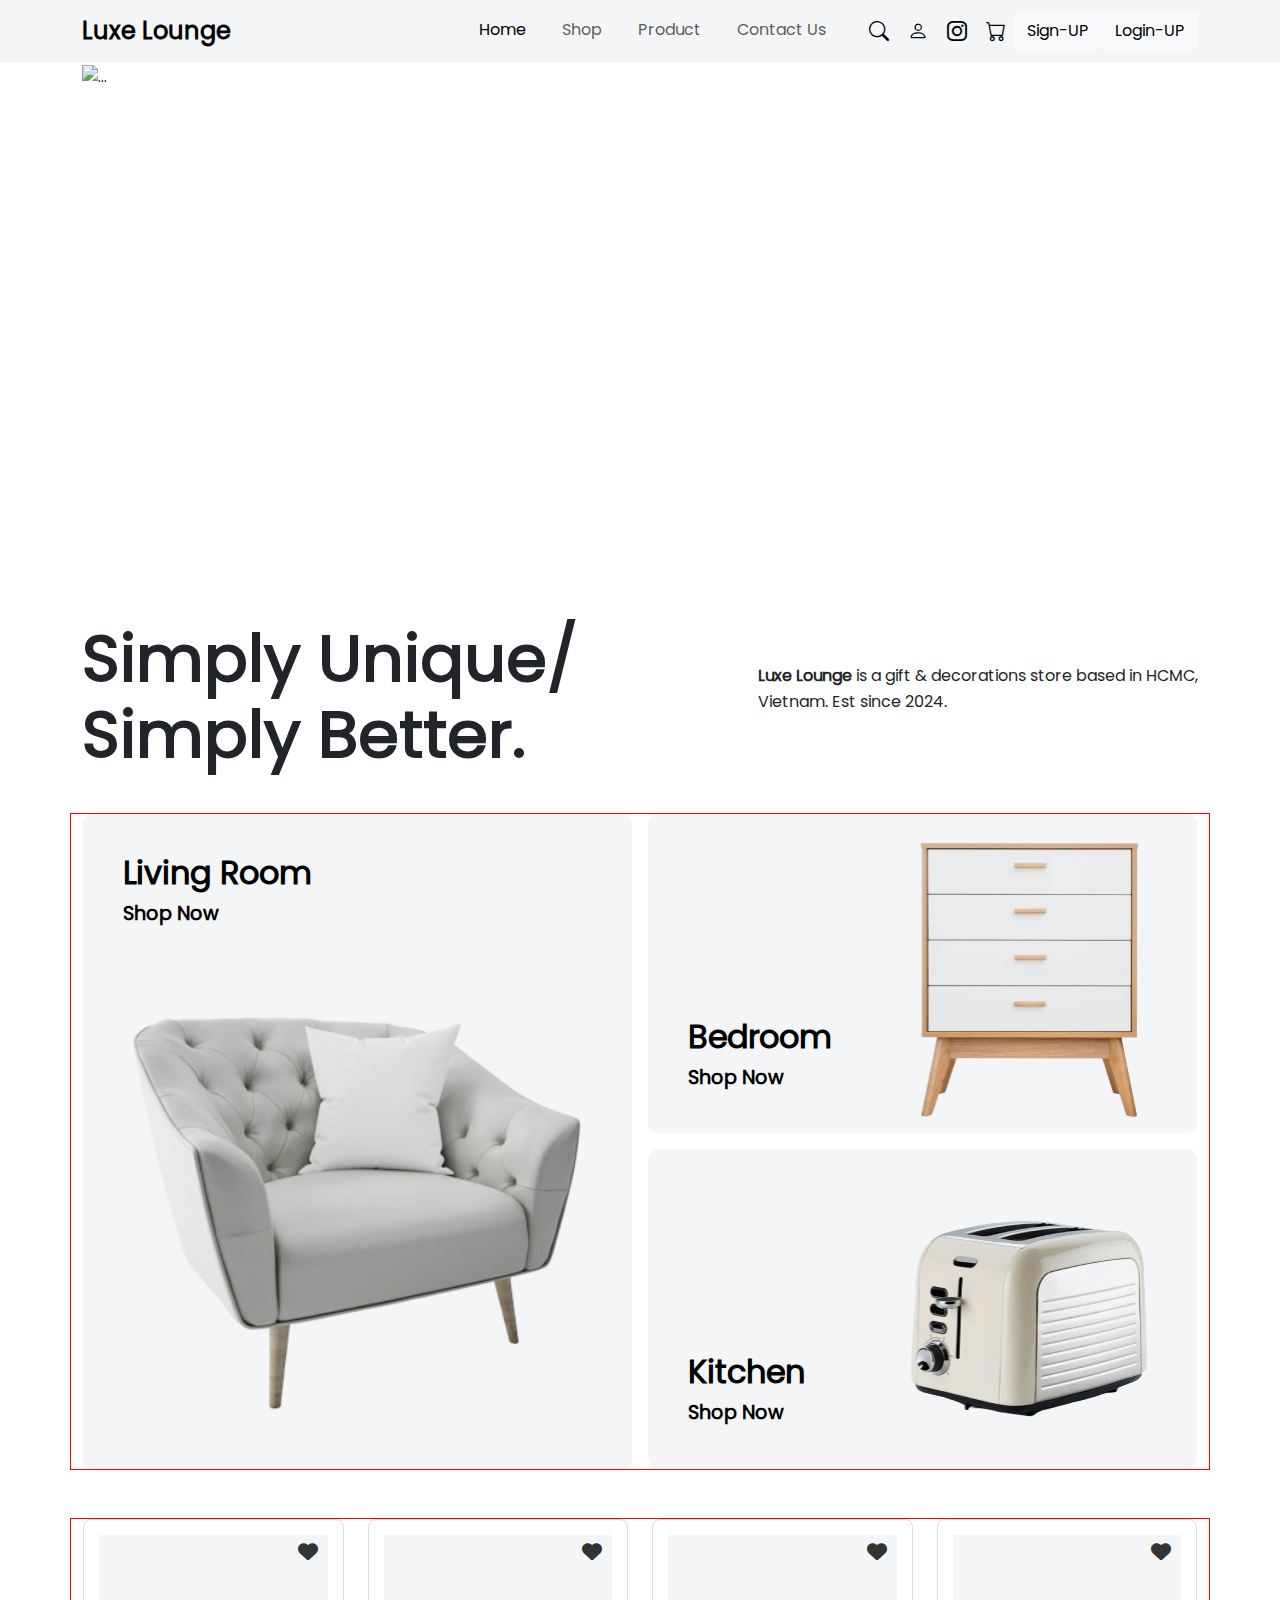
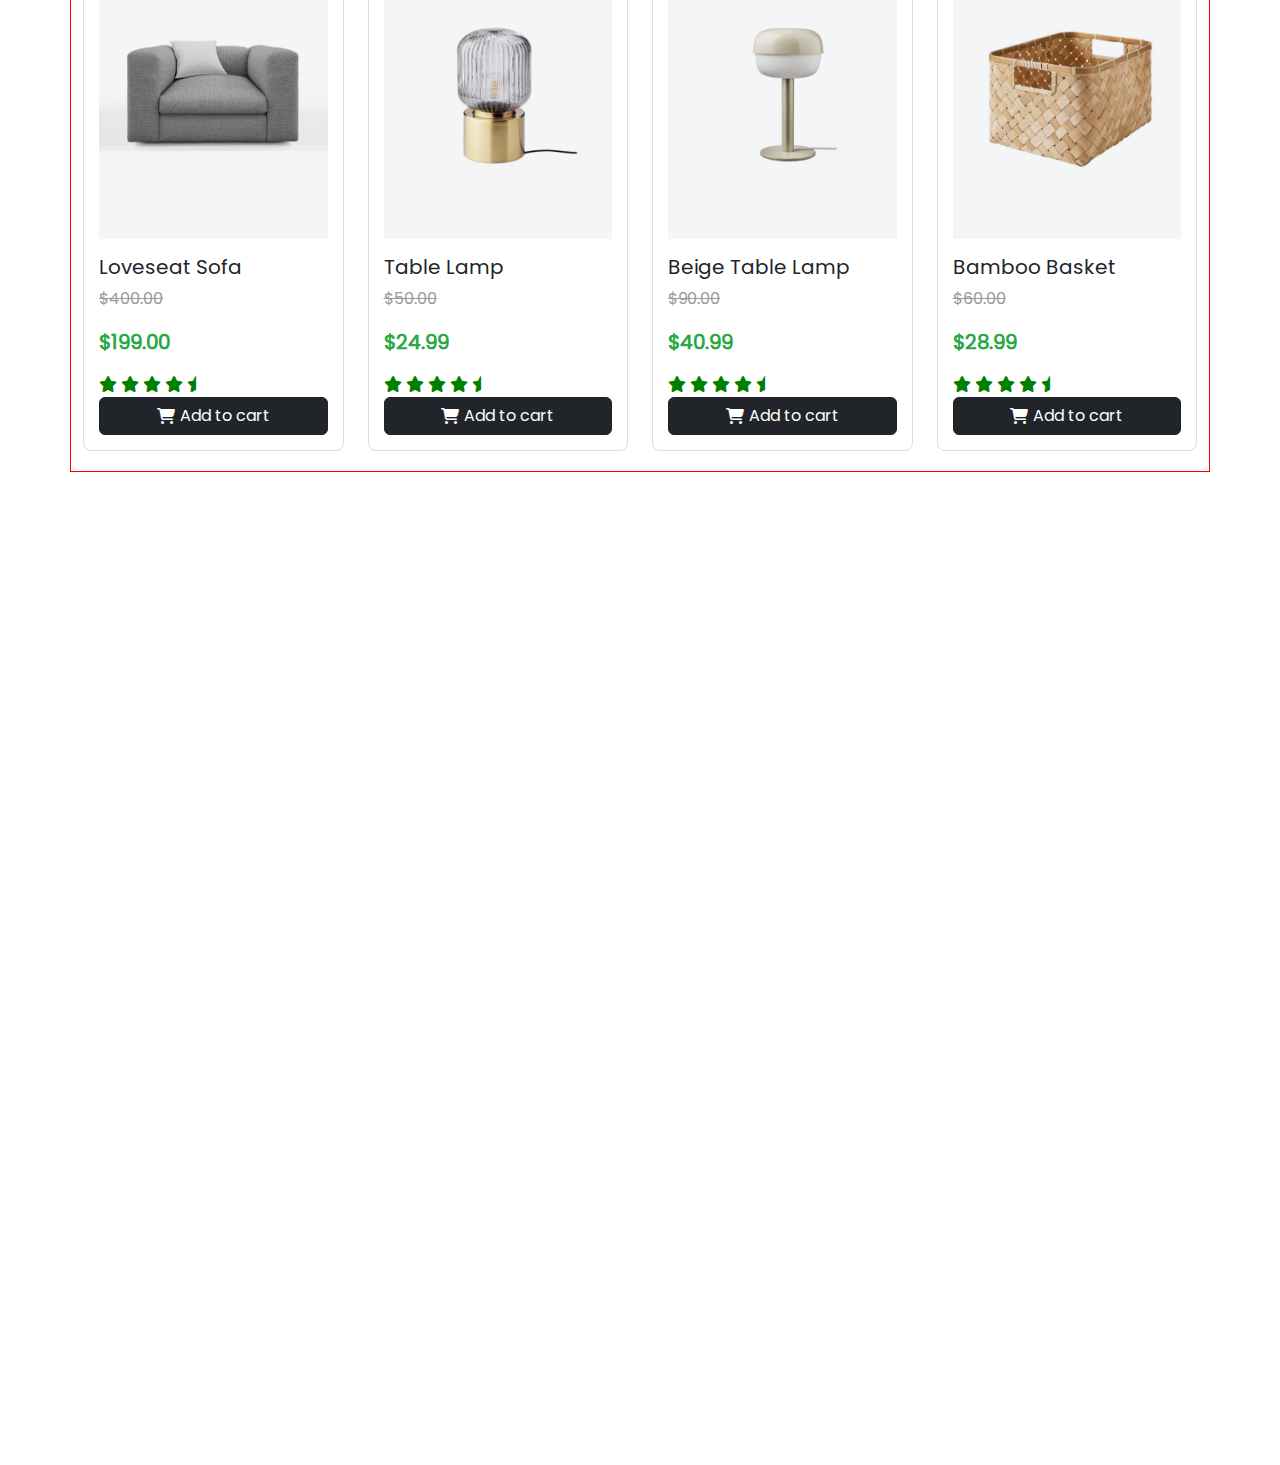
==== commit 4b50eb6e: "he" ====
--- a/index.html
+++ b/index.html
@@ -166,15 +166,17 @@
       <div class="col-12 col-sm-6 col-md-4 col-lg-3">
         <div class="product-card">
           <i class="fas fa-heart icon"></i>
-          <img src="./Asset/product-img/1.png" alt="Loveseat Sofa" class="img-fluid"  />
-          <i class="fa fa-star"></i>
-          <i class="fa fa-star"></i>
-          <i class="fa fa-star"></i>
-          <i class="fa fa-star"></i>
-          <i class="fa-solid fa-star-half"></i>
+          <img src="./Asset/product-img/1.png" alt="Loveseat Sofa" class="img-fluid w-100"  />
+         
           <h5 class="mt-3">Loveseat Sofa</h5>
           <p class="price">$400.00</p>
           <p class="sale-price">$199.00</p>
+          <i class="fa fa-star"></i>
+          <i class="fa fa-star"></i>
+          <i class="fa fa-star"></i>
+          <i class="fa fa-star"></i>
+          <i class="fa-solid fa-star-half"></i>
+  
           <button class="btn btn-dark w-100 cart-btn">
             <i class="fas fa-shopping-cart"></i> Add to cart
           </button>
@@ -184,15 +186,16 @@
       <div class="col-12 col-sm-6 col-md-4 col-lg-3">
         <div class="product-card">
           <i class="fas fa-heart icon"></i>
-          <img src="./Asset/product-img/2.png" alt="Table Lamp" class="img-fluid" />
-          <i class="fa fa-star"></i>
-          <i class="fa fa-star"></i>
-          <i class="fa fa-star"></i>
-          <i class="fa fa-star"></i>
-          <i class="fa-solid fa-star-half"></i>
+          <img src="./Asset/product-img/2.png" alt="Table Lamp" class="img-fluid w-100" />
+         
           <h5 class="mt-3">Table Lamp</h5>
           <p class="price">$50.00</p>
           <p class="sale-price">$24.99</p>
+          <i class="fa fa-star"></i>
+          <i class="fa fa-star"></i>
+          <i class="fa fa-star"></i>
+          <i class="fa fa-star"></i>
+          <i class="fa-solid fa-star-half"></i>
           <button class="btn btn-dark w-100 cart-btn">
             <i class="fas fa-shopping-cart"></i> Add to cart
           </button>
@@ -203,15 +206,16 @@
       <div class="col-12 col-sm-6 col-md-4 col-lg-3">
         <div class="product-card">
           <i class="fas fa-heart icon"></i>
-          <img src="./Asset/product-img/3.png" alt="Beige Table Lamp" class="img-fluid" />
-          <i class="fa fa-star"></i>
-          <i class="fa fa-star"></i>
-          <i class="fa fa-star"></i>
-          <i class="fa fa-star"></i>
-          <i class="fa-solid fa-star-half"></i>
+          <img src="./Asset/product-img/3.png" alt="Beige Table Lamp" class="img-fluid w-100" />
+          
           <h5 class="mt-3"> Beige Table Lamp</h5>
           <p class="price">$90.00</p>
           <p class="sale-price">$40.99</p>
+          <i class="fa fa-star"></i>
+          <i class="fa fa-star"></i>
+          <i class="fa fa-star"></i>
+          <i class="fa fa-star"></i>
+          <i class="fa-solid fa-star-half"></i>
           <button class="btn btn-dark w-100 cart-btn">
             <i class="fas fa-shopping-cart"></i> Add to cart
           </button>
@@ -222,15 +226,16 @@
       <div class="col-12 col-sm-6 col-md-4 col-lg-3">
         <div class="product-card">
           <i class="fas fa-heart icon"></i>
-          <img src="./Asset/product-img/4.png" alt="Bamboo Basket" class="img-fluid" />
-          <i class="fa fa-star"></i>
-          <i class="fa fa-star"></i>
-          <i class="fa fa-star"></i>
-          <i class="fa fa-star"></i>
-          <i class="fa-solid fa-star-half"></i>
+          <img src="./Asset/product-img/4.png" alt="Bamboo Basket" class="img-fluid w-100" />
+      
           <h5 class="mt-3">Bamboo Basket</h5>
           <p class="price">$60.00</p>
           <p class="sale-price">$28.99</p>
+          <i class="fa fa-star"></i>
+          <i class="fa fa-star"></i>
+          <i class="fa fa-star"></i>
+          <i class="fa fa-star"></i>
+          <i class="fa-solid fa-star-half"></i>
           <button class="btn btn-dark w-100 cart-btn">
             <i class="fas fa-shopping-cart"></i> Add to cart
           </button>
--- a/Asset/css/main.css
+++ b/Asset/css/main.css
@@ -170,7 +170,7 @@
 .product-card .icon {
   position: absolute;
   top: 22px;
-  right: 35px;
+  right: 25px;
   color: #333;
   font-size: 1.25rem;
   cursor: pointer;
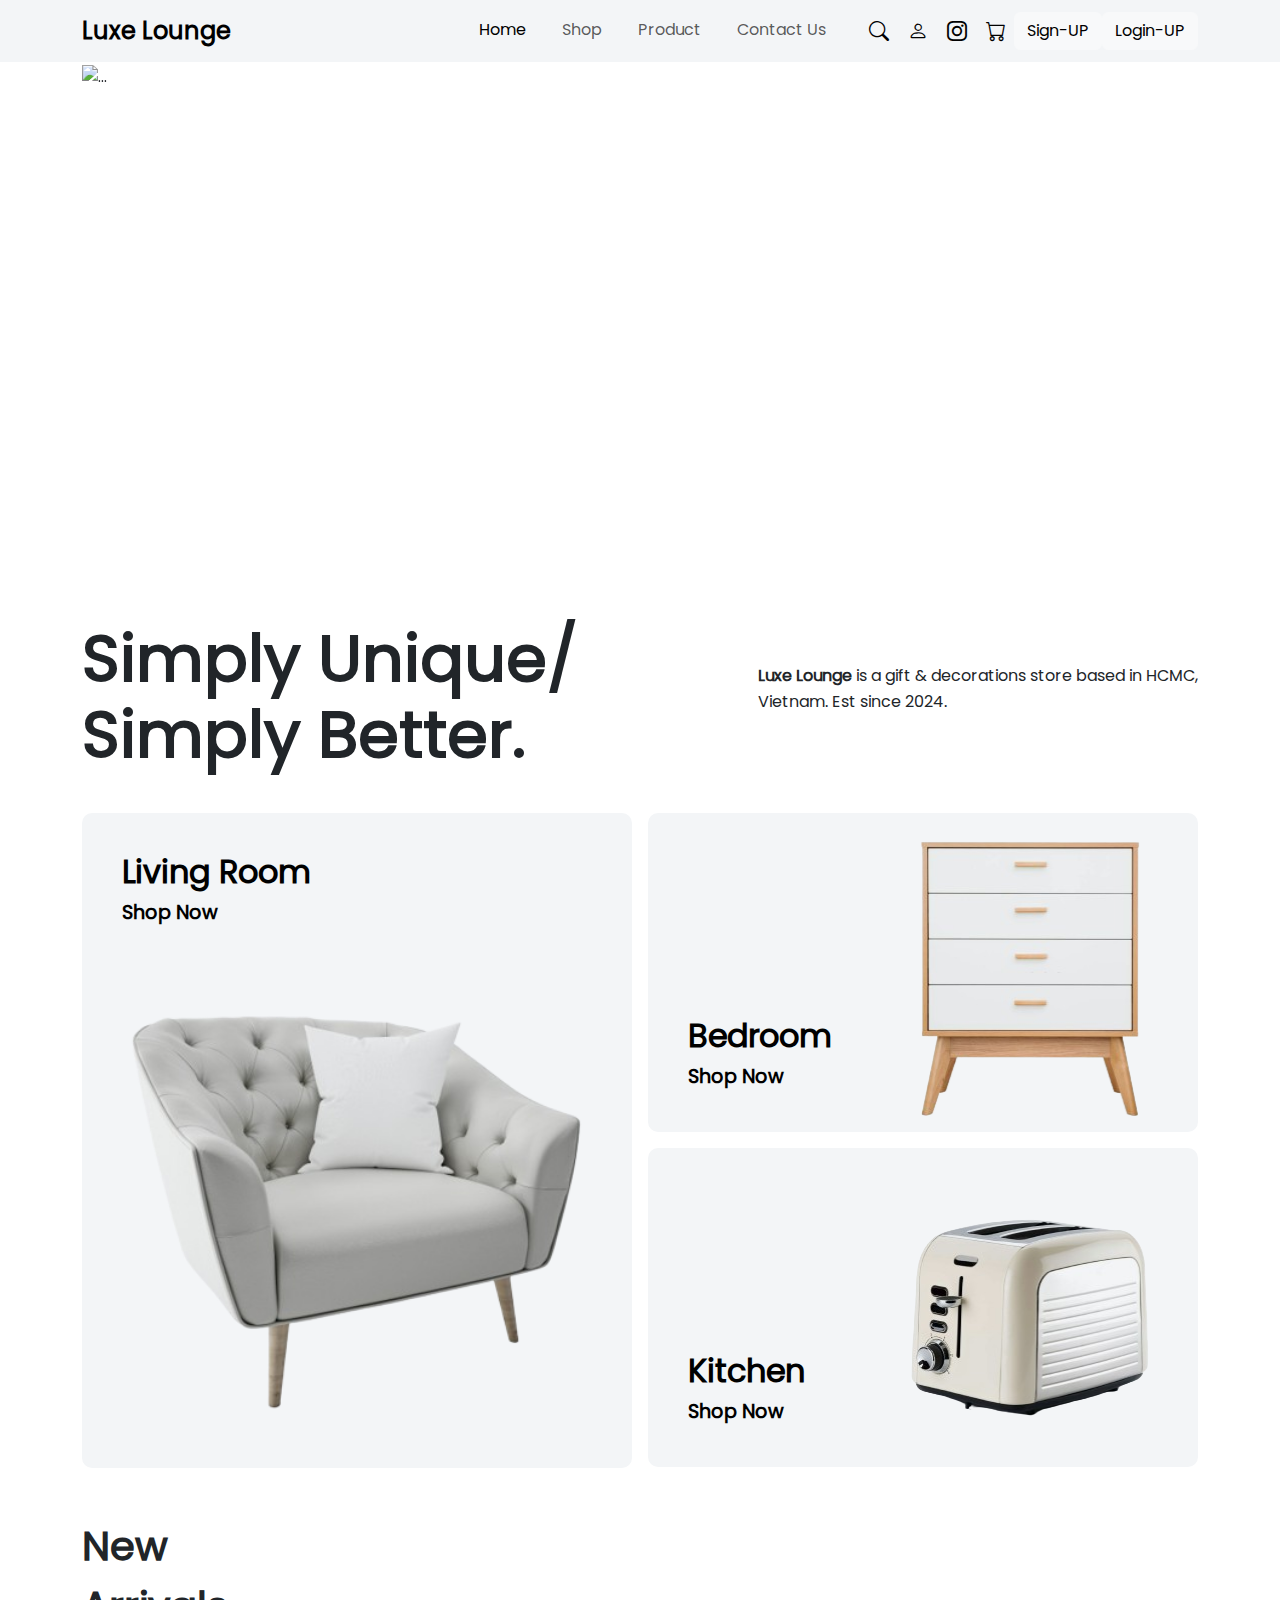
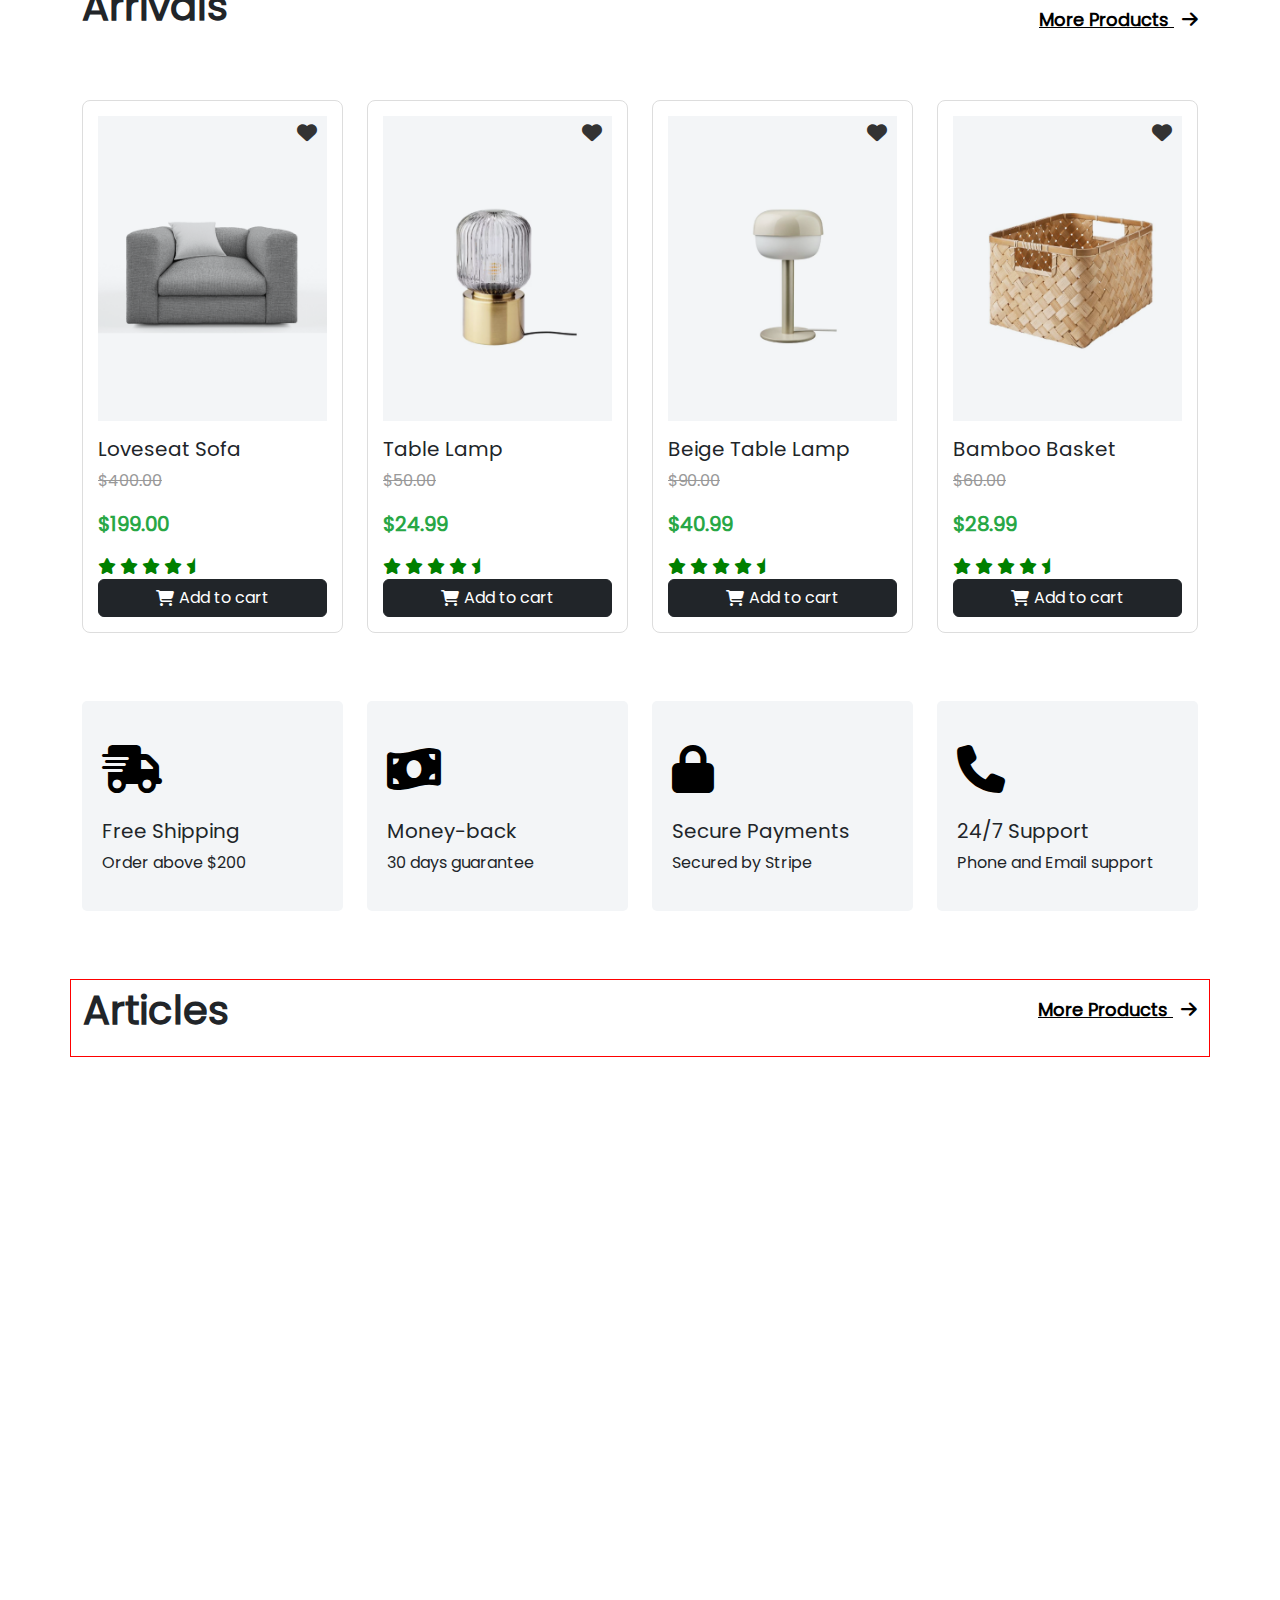
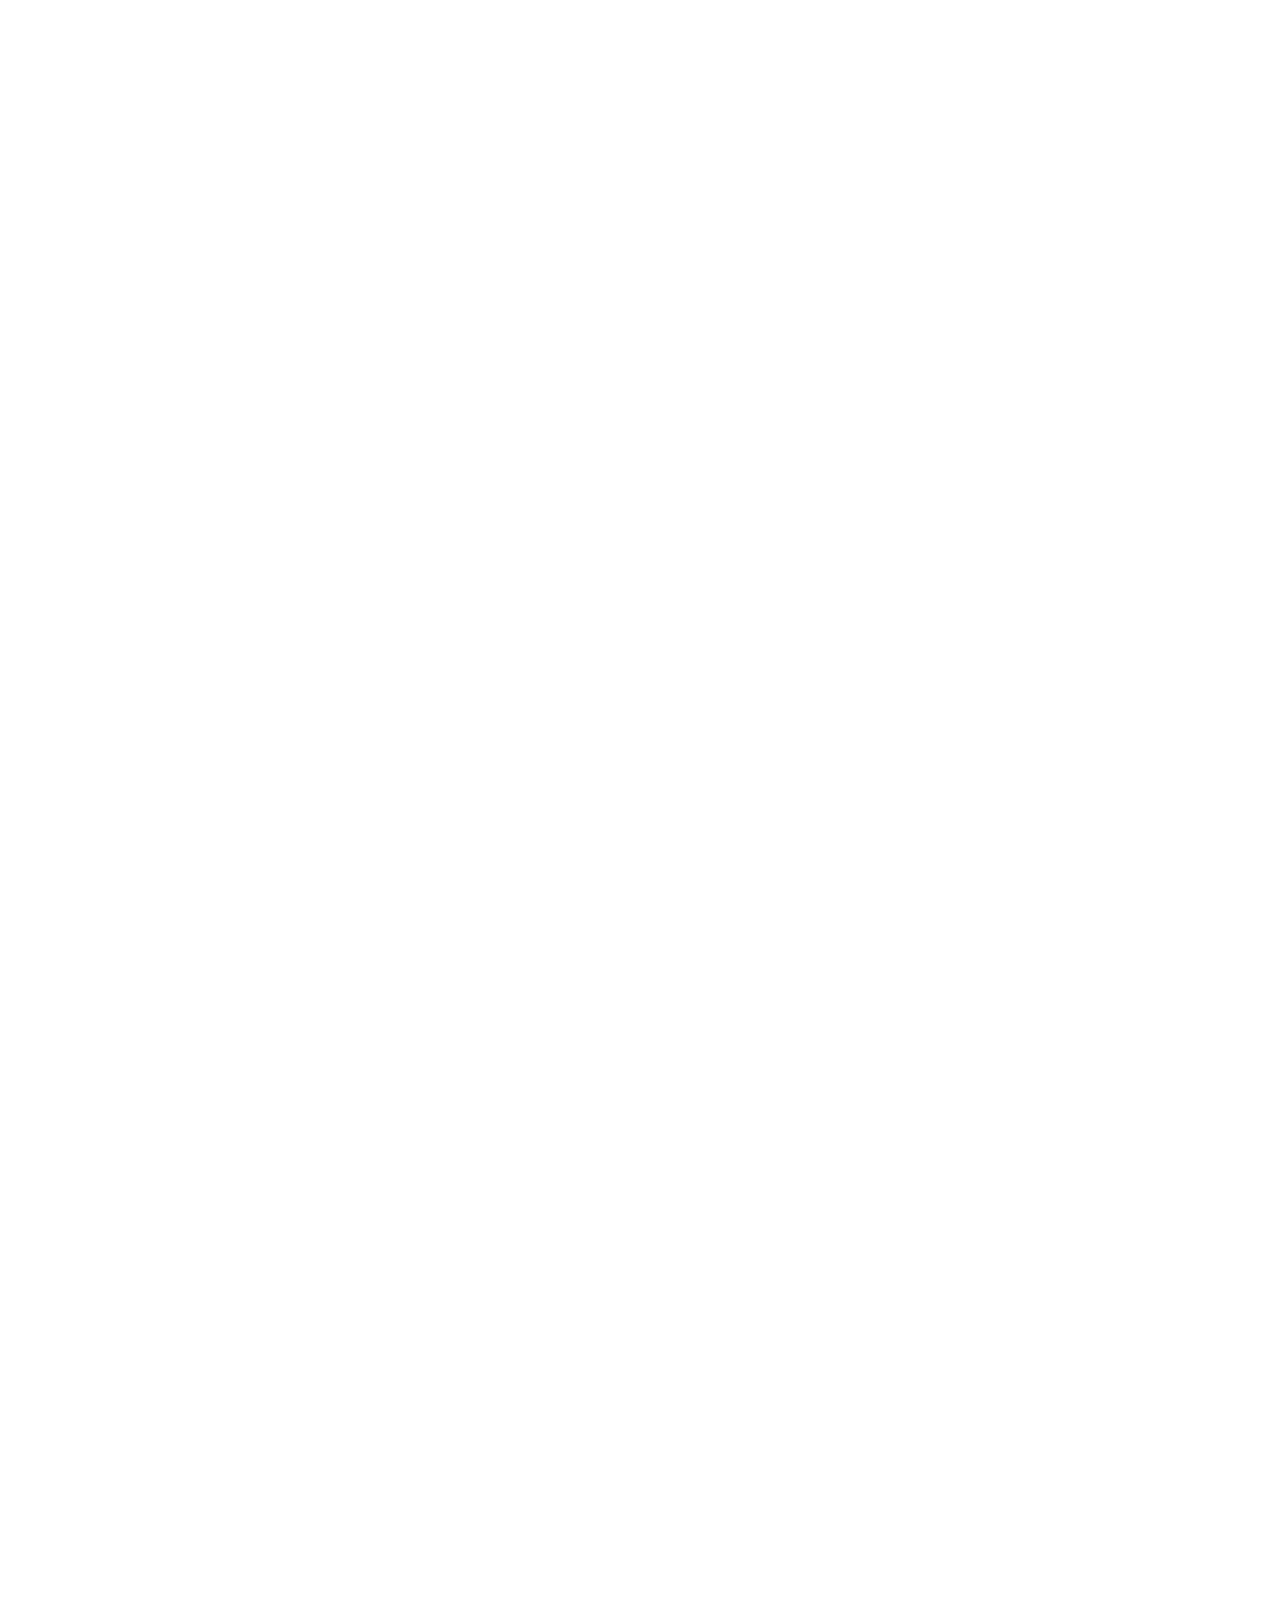
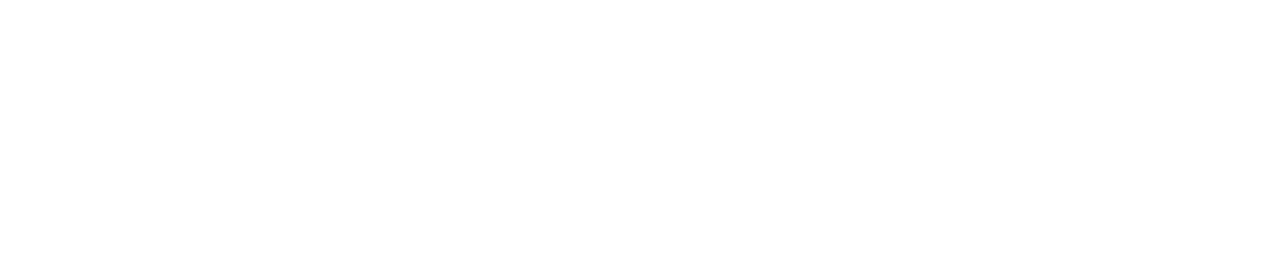
==== commit ea131bc1: "he" ====
--- a/index.html
+++ b/index.html
@@ -4,7 +4,8 @@
 <head>
   <meta charset="UTF-8" />
   <meta name="viewport" content="width=device-width, initial-scale=1" />
-  <title>Responsive Navbar</title>
+  <title> Luxe Lounge
+    Responsive web</title>
 
   <!-- bootstrap css  -->
 
@@ -119,7 +120,7 @@
 
   <!-- product img  -->
 
-  <div class="container mt-3 hello">
+  <div class="container mt-3 ">
     <div class="row g-3">
       <div class="col-md-6 d-flex">
         <div class="category-box col-12">
@@ -157,9 +158,32 @@
 
   <!-- product img end -->
 
+
+
+  <!-- some text_2  -->
+
+
+  <div class="container  mt-5">
+    <div class="row ">
+      <div class="col-12 col-xl-6 col-md-6  " >
+        <p class=" some_text_2_left_side ">New  <br>
+          Arrivals</p>
+      </div>
+      <div class="col-12 col-xl-6 col-md-6    ">
+        <p class="some_text_2_right_side">
+          More Products
+          <i class="fa-solid fa-arrow-right ms-2"></i>
+        </p>
+      </div>
+      <!-- <div class="col-6 col-xl-2 height hello m-2 " ></div>
+      <div class="col-6 col-xl-2 height hello m-2 "></div> -->
+    </div>
+  </div>
+  <!-- some text_2 End -->
+
   <!-- product-card  -->
 
-  <div class="container my-5 hello">
+  <div class="container my-5 ">
     <div class="row">
 
       <!-- card-1  -->
@@ -246,6 +270,88 @@
 
   <!-- product-card Emd  -->
 
+
+  <!-- service content-->
+
+
+
+  <div class="container mt-5  ">
+    <div class="row">
+        <div class="col-md-3 col-sm-6">
+            <div class="feature-box">
+                <i class="fas fa-shipping-fast pt-4"></i>
+                <h5 class="pt-3">Free Shipping</h5>
+                <p >Order above $200</p>
+            </div>
+        </div>
+        <div class="col-md-3 col-sm-6">
+            <div class="feature-box">
+                <i class="fas fa-money-bill-wave pt-4"></i>
+                <h5 class="pt-3">Money-back</h5>
+                <p>30 days guarantee</p>
+            </div>
+        </div>
+        <div class="col-md-3 col-sm-6">
+            <div class="feature-box">
+                <i class="fas fa-lock pt-4"></i>
+                <h5 class="pt-3">Secure Payments</h5>
+                <p>Secured by Stripe</p>
+            </div>
+        </div>
+        <div class="col-md-3 col-sm-6">
+            <div class="feature-box">
+              <i class="fa-solid fa-phone pt-4"></i>
+                <h5 class="pt-3">24/7 Support</h5>
+                <p>Phone and Email support</p>
+            </div>
+        </div>
+    </div>
+</div>
+
+  <!-- service content end-->
+
+
+
+  <!-- sale_start -->
+
+
+
+
+
+  <!-- sale_start end -->
+
+
+
+
+
+
+
+ <!-- some text_3  -->
+
+
+ <div class="container  mt-5 hello" >
+  <div class="row ">
+    <div class="col-12 col-xl-6 col-md-6  " >
+      <p class=" some_text_2_left_side ">Articles
+       </p>
+    </div>
+    <div class="col-12 col-xl-6 col-md-6    ">
+      <p class="some_text_2_right_side mt-3">
+        More Products
+        <i class="fa-solid fa-arrow-right ms-2"></i>
+      </p>
+    </div>
+
+  </div>
+</div>
+<!-- some text_3 End -->
+
+
+  <!-- Articles start  -->
+   
+  <!-- Articles start end -->
+
+
   <!-- script file for bootstrap  -->
   <script src="./Asset/javaScript/bootstrap.bundle.min.js"></script>
 </body>
--- a/Asset/css/main.css
+++ b/Asset/css/main.css
@@ -1,5 +1,5 @@
 @font-face {
-  font-family: bahvinbhai;
+  font-family: bhavinbhai;
   src: url(./Font/Poppins-Regular.ttf);
 }
 
@@ -7,25 +7,24 @@
   margin: 0;
   padding: 0;
   box-sizing: border-box;
-  font-family: bahvinbhai;
+  font-family: bhavinbhai;
   font-weight: 500;
 }
 .hello {
   border: 1px solid red;
 }
 body {
-  height: 3000px;
+  height: 5000px;
 
   /* background: rgba(255, 255, 255, 1); */
   /* background: rgba(255, 0, 0, 0.148); */
 }
-.navbar{
-
+.navbar {
   width: 100%;
   z-index: 22;
   position: fixed;
   top: 0;
-  background-color:#f3f5f7;
+  background-color: #f3f5f7;
 }
 /* navbar  */
 .navbar-brand {
@@ -64,8 +63,8 @@
 /* navbar end  */
 
 /* swiper */
-.hello1{
-margin-top: 65px;
+.hello1 {
+  margin-top: 65px;
 }
 .slide_img {
   height: 532px;
@@ -89,13 +88,12 @@
 
 /* product img  */
 
-
 .category-box {
   position: relative;
   text-align: start;
   color: black;
 
-  background-color:#f3f5f7;
+  background-color: #f3f5f7;
   border-radius: 10px;
 }
 
@@ -139,8 +137,26 @@
 }
 /* product img end */
 
-
-
+/* some text_2  */
+
+.height {
+  height: 200px;
+}
+.some_text_2_left_side {
+  font-size: 40px;
+  font-weight: 600;
+}
+.some_text_2_right_side {
+  text-align: end;
+  font-size: 18px;
+  font-weight: 600;
+  color: black;
+  text-decoration: underline;
+  margin-top: 90px;
+  cursor: pointer;
+}
+
+/* some text_2 End */
 /* product-card */
 
 .product-card {
@@ -154,11 +170,10 @@
 .fa-star {
   color: green;
 }
-.fa-star-half{
+.fa-star-half {
   color: green;
 }
 .product-card .price {
- 
   text-decoration: line-through;
   color: #999;
 }
@@ -187,5 +202,30 @@
   margin-right: 5px;
 }
 
-
-/* product-card Emd  */+/* product-card Emd  */
+
+/* service content */
+
+.feature-box {
+  background-color:rgb(243,245,247);
+  padding: 20px;
+  border-radius: 5px;
+  text-align: center;
+  margin-bottom: 20px;
+  text-align: start;
+}
+.feature-box i {
+  font-size: 3rem;
+  margin-bottom: 10px;
+  color: black;
+}
+
+/* service content end- */
+
+
+/* sale_start */
+
+
+
+
+/* sale_start end  */
--- a/Asset/css/responsive.css
+++ b/Asset/css/responsive.css
@@ -44,6 +44,11 @@
   .kitchen_img {
     height: 180px;
   }
+
+  .feature-box {
+
+    text-align: center;
+  }
 }
 
 @media (width<=800px) {
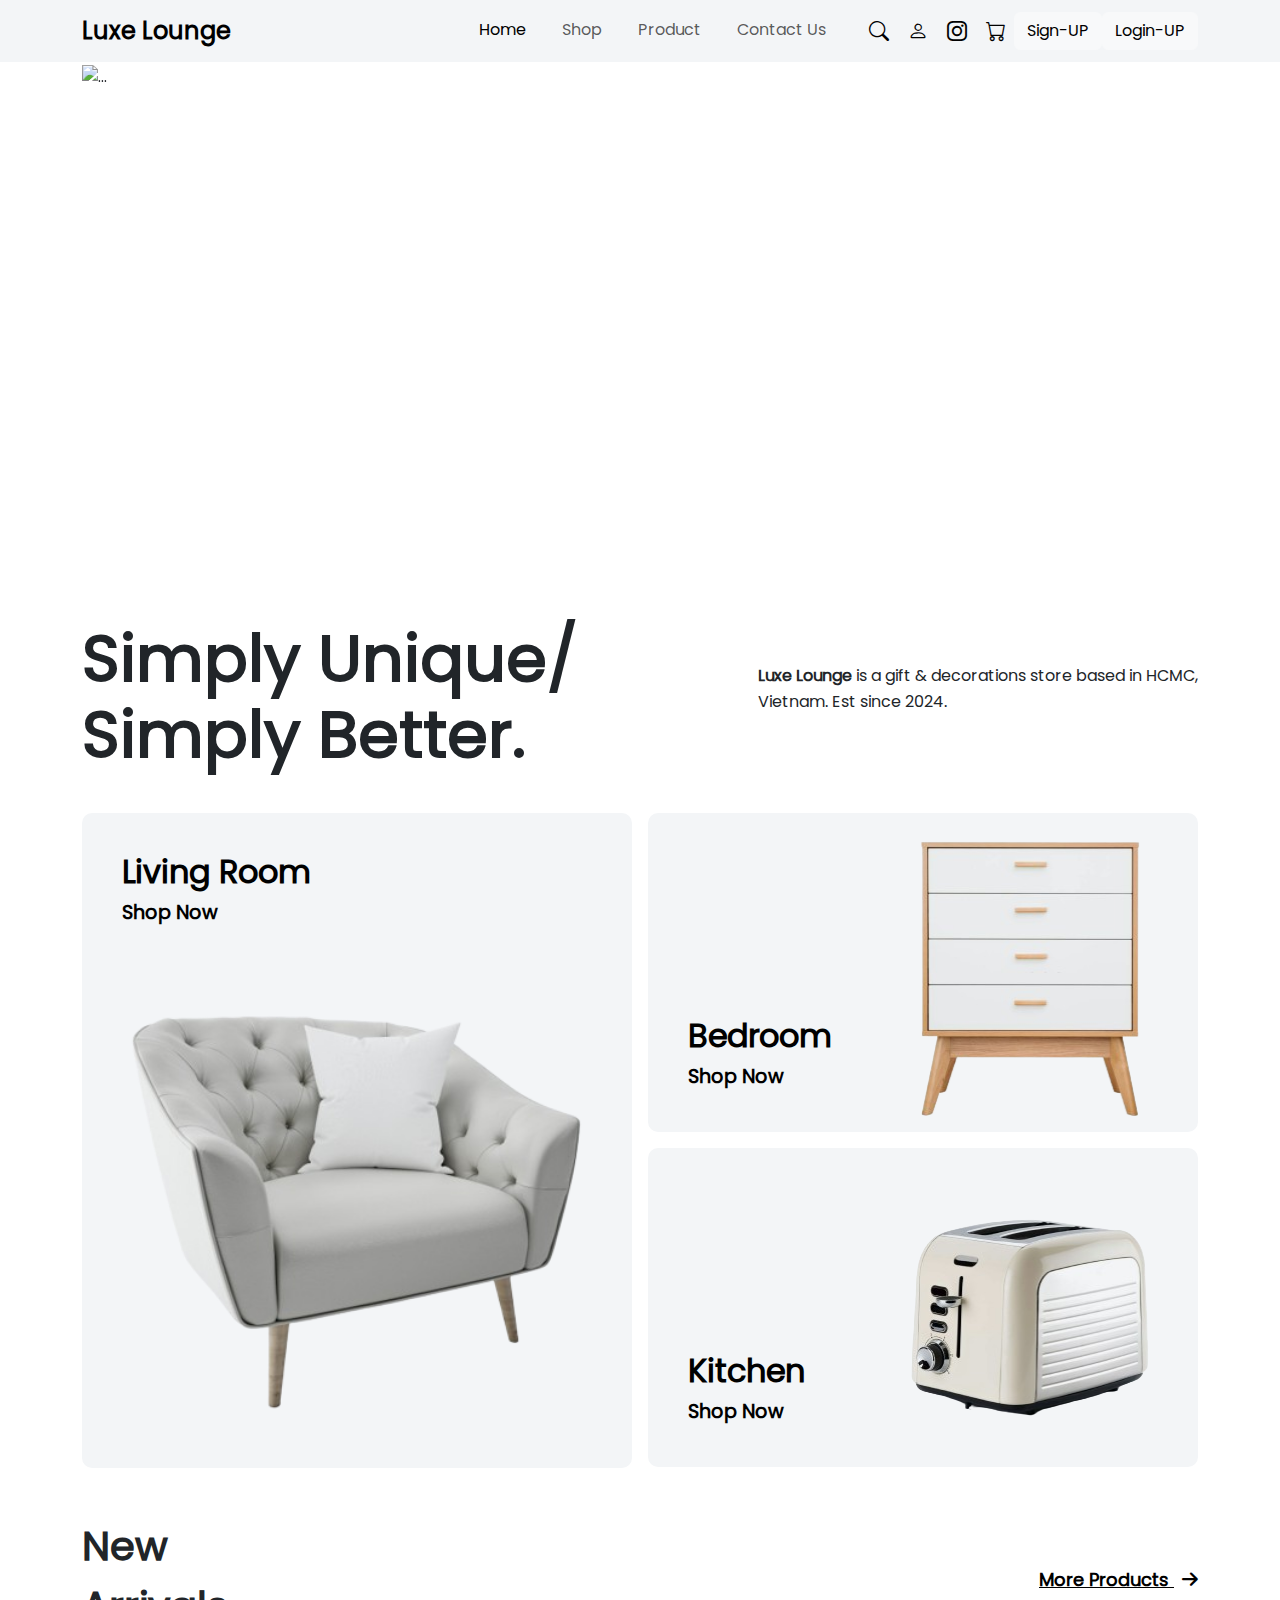
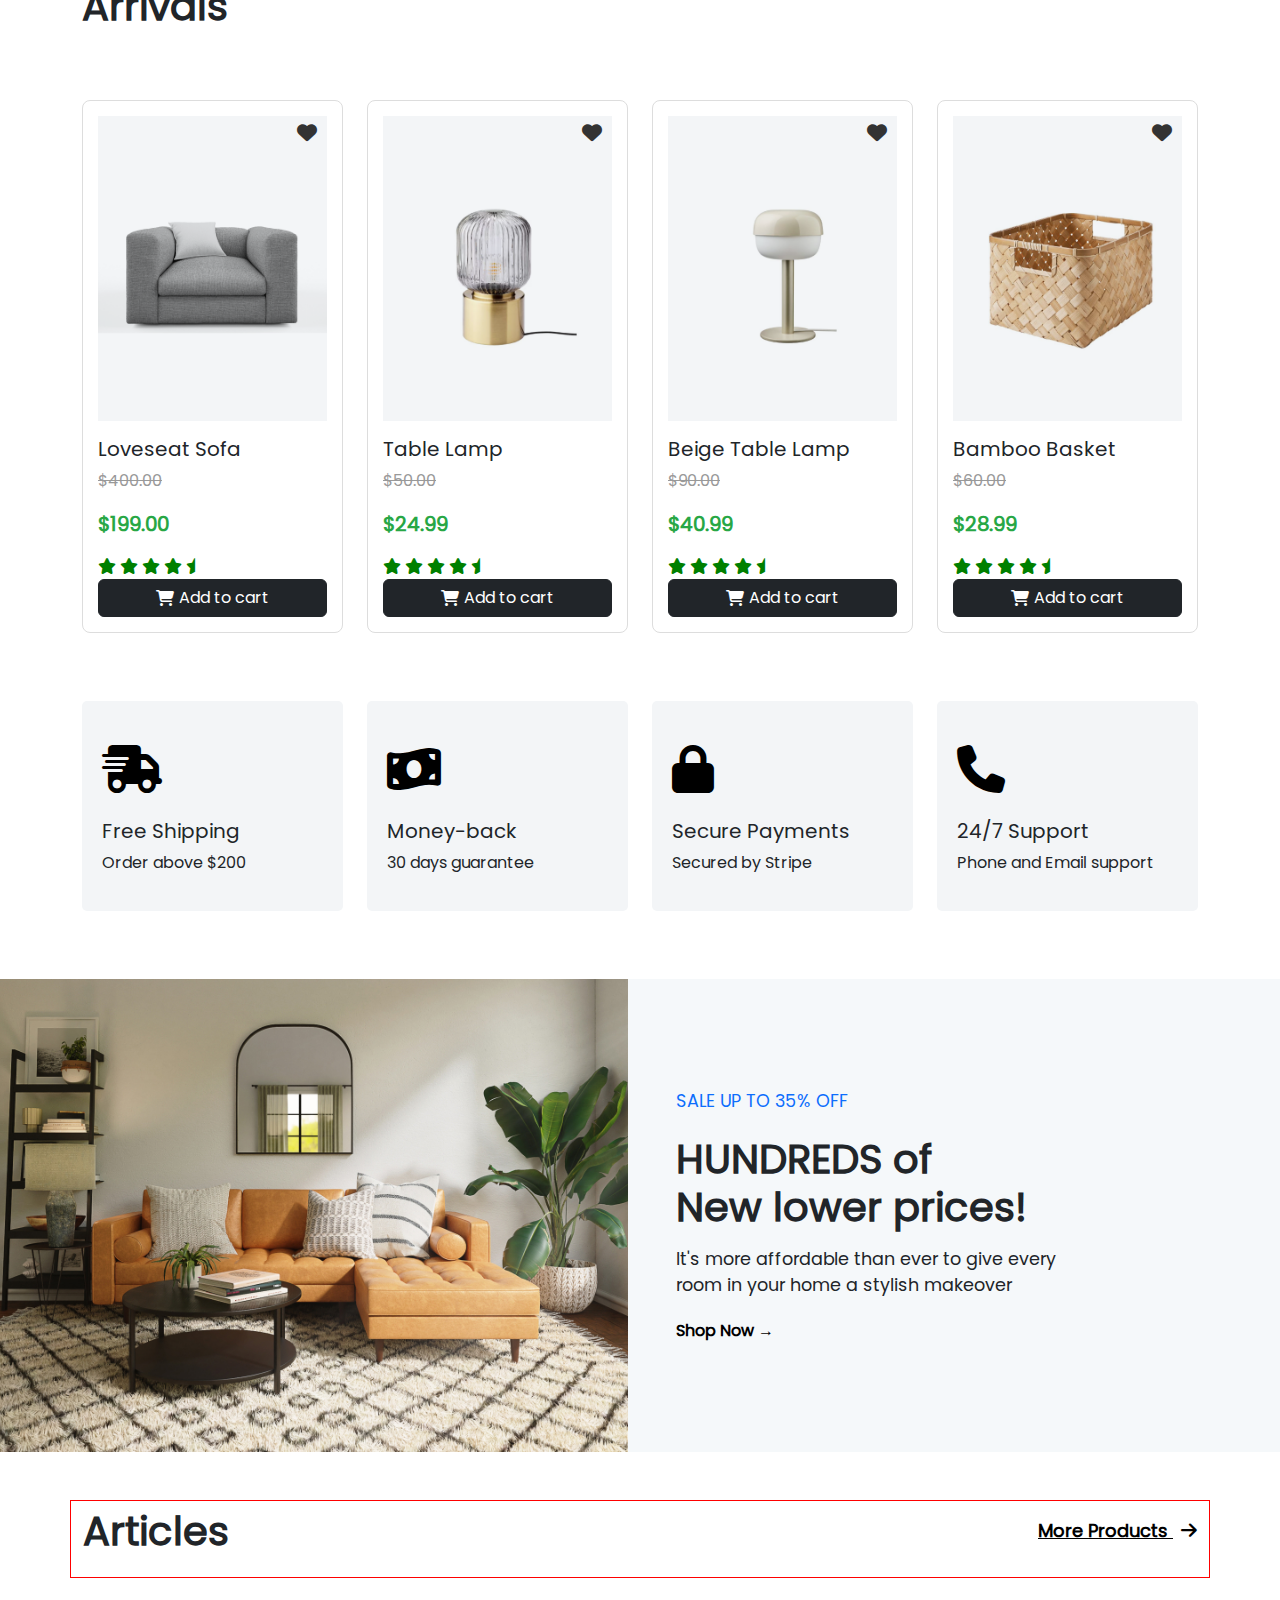
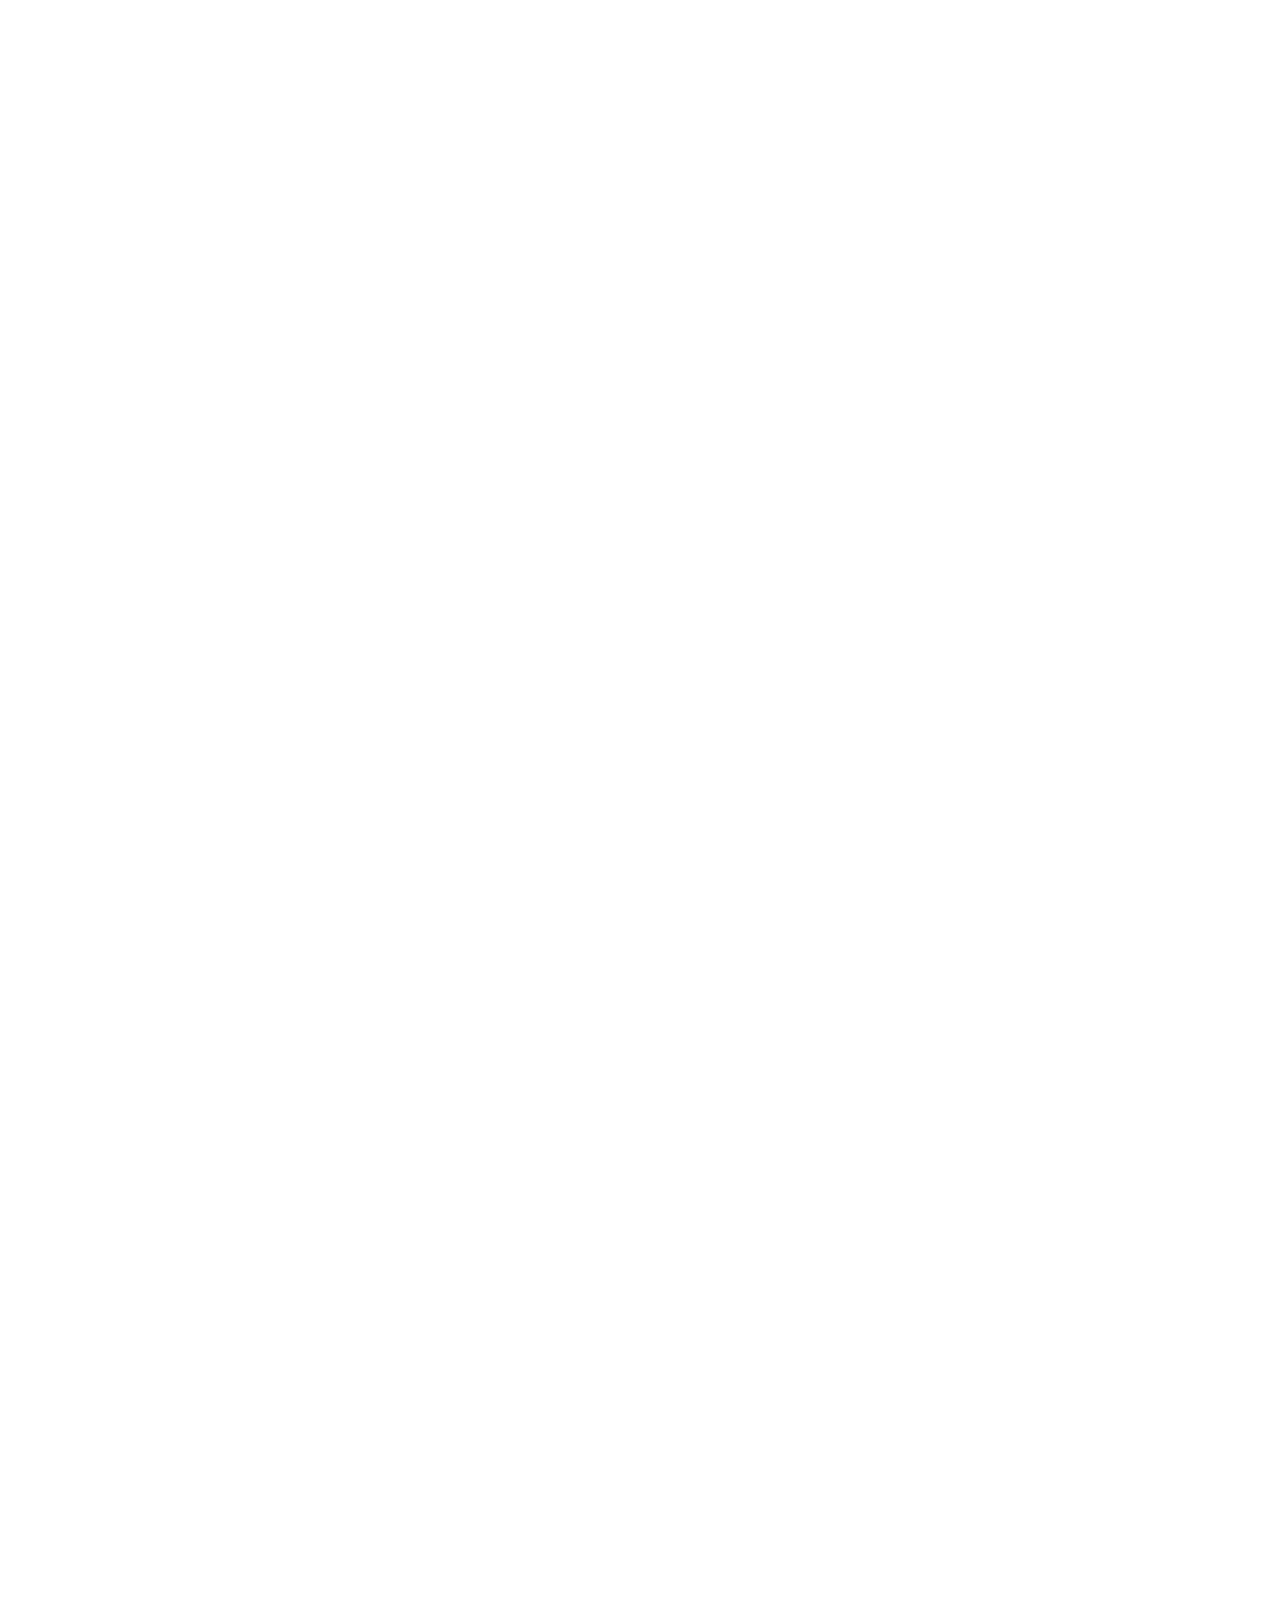
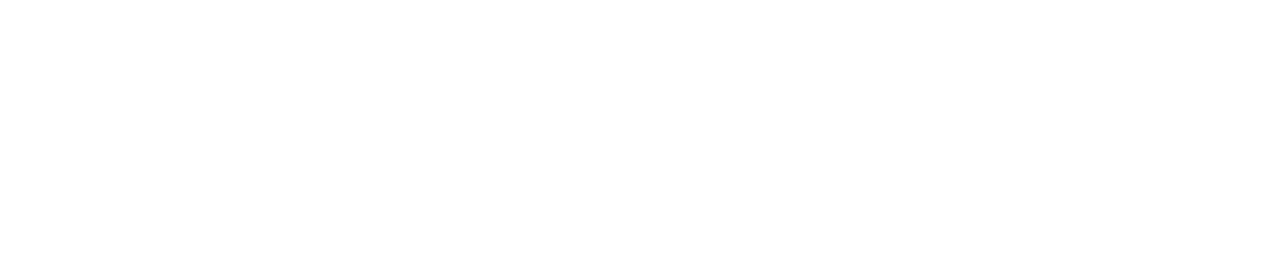
==== commit ece9de62: "he" ====
--- a/index.html
+++ b/index.html
@@ -1,359 +1,383 @@
 <!DOCTYPE html>
 <html lang="en">
 
-<head>
-  <meta charset="UTF-8" />
-  <meta name="viewport" content="width=device-width, initial-scale=1" />
-  <title> Luxe Lounge
-    Responsive web</title>
-
-  <!-- bootstrap css  -->
-
-  <link rel="stylesheet" href="./Asset/css/bootstrap.min.css" />
-
-  <!-- link for main css file  -->
-
-  <link rel="stylesheet" href="./Asset/css/main.css" />
-
-  <!-- responsive css responsive Links  -->
-
-  <link rel="stylesheet" href="./Asset/css/responsive.css" />
-
-  <!-- bootstrap Icon cdn  -->
-
-  <link href="https://cdn.jsdelivr.net/npm/bootstrap-icons/font/bootstrap-icons.css" rel="stylesheet" />
-  <!-- Font Awesome -->
-  <link href="https://cdnjs.cloudflare.com/ajax/libs/font-awesome/6.5.0/css/all.min.css" rel="stylesheet" />
-</head>
-
-<body>
-  <!-- Nav bar  -->
-
-  <nav class="navbar navbar-expand-lg navbar-light">
+  <head>
+    <meta charset="UTF-8" />
+    <meta name="viewport" content="width=device-width, initial-scale=1" />
+    <title> Luxe Lounge
+      Responsive web</title>
+
+    <!-- bootstrap css  -->
+
+    <link rel="stylesheet" href="./Asset/css/bootstrap.min.css" />
+
+    <!-- link for main css file  -->
+
+    <link rel="stylesheet" href="./Asset/css/main.css" />
+
+    <!-- responsive css responsive Links  -->
+
+    <link rel="stylesheet" href="./Asset/css/responsive.css" />
+
+    <!-- bootstrap Icon cdn  -->
+
+    <link
+      href="https://cdn.jsdelivr.net/npm/bootstrap-icons/font/bootstrap-icons.css"
+      rel="stylesheet" />
+    <!-- Font Awesome -->
+    <link
+      href="https://cdnjs.cloudflare.com/ajax/libs/font-awesome/6.5.0/css/all.min.css"
+      rel="stylesheet" />
+  </head>
+
+  <body>
+    <!-- Nav bar  -->
+
+    <nav class="navbar navbar-expand-lg navbar-light">
+      <div class="container">
+        <a class="navbar-brand" href="#">Luxe Lounge</a>
+        <button class="navbar-toggler" type="button" data-bs-toggle="collapse"
+          data-bs-target="#navbarNav"
+          aria-controls="navbarNav" aria-expanded="false"
+          aria-label="Toggle navigation">
+          <span class="navbar-toggler-icon"></span>
+        </button>
+        <div class="collapse navbar-collapse justify-content-end after"
+          id="navbarNav">
+          <ul class="navbar-nav">
+            <li class="nav-item">
+              <a class="nav-link active" aria-current="page" href="#">Home</a>
+            </li>
+            <li class="nav-item">
+              <a class="nav-link" href="#">Shop</a>
+            </li>
+            <li class="nav-item">
+              <a class="nav-link" href="#">Product</a>
+            </li>
+            <li class="nav-item">
+              <a class="nav-link" href="#">Contact Us</a>
+            </li>
+          </ul>
+          <div class="navbar-icons">
+            <a href="#"><i class="bi bi-search icon_hover"></i></a>
+            <a href="#"><i class="bi bi-person icon_hover"></i></a>
+            <a href="#"><i class="bi bi-instagram icon_hover"></i></a>
+            <a href="#"><i class="bi bi-cart icon_hover"></i></a>
+          </div>
+
+          <button type="button" class="btn btn-light ms-2"> Sign-UP</button>
+          <button type="button" class="btn btn-light">Login-UP</button>
+        </div>
+      </div>
+    </nav>
+
+    <!-- Navbar end  -->
+
+    <!-- Swiper -->
+    <div class="container hello1">
+      <div id="carouselExampleAutoplaying" class="carousel slide"
+        data-bs-ride="carousel">
+        <div class="carousel-inner">
+          <div class="carousel-item active">
+            <img src="./Asset/swiper_img/contemporary-sofa-modern-room.jpg"
+              class="d-block w-100 slide_img" alt="..." />
+          </div>
+          <div class="carousel-item">
+            <img src="./Asset/swiper_img/modern-styled-entryway.jpg"
+              class="d-block w-100 slide_img" alt="..." />
+          </div>
+          <div class="carousel-item">
+            <img src="./Asset/swiper_img/rm417-e136-mockup.jpg"
+              class="d-block w-100 slide_img" alt="..." />
+          </div>
+          <div class="carousel-item">
+            <img src="./Asset/swiper_img/sofa-light.jpg"
+              class="d-block w-100 slide_img" alt="..." />
+          </div>
+        </div>
+        <button class="carousel-control-prev" type="button"
+          data-bs-target="#carouselExampleAutoplaying"
+          data-bs-slide="prev">
+          <span class="carousel-control-prev-icon" aria-hidden="true"></span>
+          <span class="visually-hidden">Previous</span>
+        </button>
+        <button class="carousel-control-next" type="button"
+          data-bs-target="#carouselExampleAutoplaying"
+          data-bs-slide="next">
+          <span class="carousel-control-next-icon" aria-hidden="true"></span>
+          <span class="visually-hidden">Next</span>
+        </button>
+      </div>
+    </div>
+
+    <!-- End Swiper -->
+
+    <!-- some contain  -->
+
     <div class="container">
-      <a class="navbar-brand" href="#">Luxe Lounge</a>
-      <button class="navbar-toggler" type="button" data-bs-toggle="collapse" data-bs-target="#navbarNav"
-        aria-controls="navbarNav" aria-expanded="false" aria-label="Toggle navigation">
-        <span class="navbar-toggler-icon"></span>
-      </button>
-      <div class="collapse navbar-collapse justify-content-end after" id="navbarNav">
-        <ul class="navbar-nav">
-          <li class="nav-item">
-            <a class="nav-link active" aria-current="page" href="#">Home</a>
-          </li>
-          <li class="nav-item">
-            <a class="nav-link" href="#">Shop</a>
-          </li>
-          <li class="nav-item">
-            <a class="nav-link" href="#">Product</a>
-          </li>
-          <li class="nav-item">
-            <a class="nav-link" href="#">Contact Us</a>
-          </li>
-        </ul>
-        <div class="navbar-icons">
-          <a href="#"><i class="bi bi-search icon_hover"></i></a>
-          <a href="#"><i class="bi bi-person icon_hover"></i></a>
-          <a href="#"><i class="bi bi-instagram icon_hover"></i></a>
-          <a href="#"><i class="bi bi-cart icon_hover"></i></a>
-        </div>
-
-        <button type="button" class="btn btn-light ms-2" > Sign-UP</button>
-        <button type="button" class="btn btn-light">Login-UP</button>
-      </div>
-    </div>
-  </nav>
-
-  <!-- Navbar end  -->
-
-  <!-- Swiper -->
-  <div class="container hello1">
-    <div id="carouselExampleAutoplaying" class="carousel slide" data-bs-ride="carousel">
-      <div class="carousel-inner">
-        <div class="carousel-item active">
-          <img src="./Asset/swiper_img/contemporary-sofa-modern-room.jpg" class="d-block w-100 slide_img" alt="..." />
-        </div>
-        <div class="carousel-item">
-          <img src="./Asset/swiper_img/modern-styled-entryway.jpg" class="d-block w-100 slide_img" alt="..." />
-        </div>
-        <div class="carousel-item">
-          <img src="./Asset/swiper_img/rm417-e136-mockup.jpg" class="d-block w-100 slide_img" alt="..." />
-        </div>
-        <div class="carousel-item">
-          <img src="./Asset/swiper_img/sofa-light.jpg" class="d-block w-100 slide_img" alt="..." />
-        </div>
-      </div>
-      <button class="carousel-control-prev" type="button" data-bs-target="#carouselExampleAutoplaying"
-        data-bs-slide="prev">
-        <span class="carousel-control-prev-icon" aria-hidden="true"></span>
-        <span class="visually-hidden">Previous</span>
-      </button>
-      <button class="carousel-control-next" type="button" data-bs-target="#carouselExampleAutoplaying"
-        data-bs-slide="next">
-        <span class="carousel-control-next-icon" aria-hidden="true"></span>
-        <span class="visually-hidden">Next</span>
-      </button>
-    </div>
-  </div>
-
-  <!-- End Swiper -->
-
-  <!-- some contain  -->
-
-  <div class="container">
-    <div class="row pt-4 pb-4">
-      <div class="col-12 col-lg-6 simply_text_size">
-        Simply Unique/ <br />
-        Simply Better.
-      </div>
-      <div class="col-12 col-lg-6 d-flex justify-content-end align-items-center">
-        <p class="right_side_simply_text_size">
-          <b>Luxe Lounge </b> is a gift & decorations store based in
-          HCMC,<br />
-          Vietnam. Est since 2024.
-        </p>
-      </div>
-    </div>
-  </div>
-
-  <!-- some contain  end -->
-
-  <!-- product img  -->
-
-  <div class="container mt-3 ">
-    <div class="row g-3">
-      <div class="col-md-6 d-flex">
-        <div class="category-box col-12">
-          <img src="./Asset/product-img/Living_room-img.png" alt="Living Room" class="living_room_img" />
-          <div class="category-text_living_room">
-            <h2>Living Room</h2>
-            <a href="#">Shop Now</a>
-          </div>
-        </div>
-      </div>
-      <div class="col-md-6">
-        <div class="row g-3">
-          <div class="col-12">
-            <div class="category-box">
-              <img src="./Asset/product-img/bedroom.png" alt="Bedroom" class="bedroom_img" />
-              <div class="category-text">
-                <h2>Bedroom</h2>
-                <a href="#">Shop Now</a>
+      <div class="row pt-4 pb-4">
+        <div class="col-12 col-lg-6 simply_text_size">
+          Simply Unique/ <br />
+          Simply Better.
+        </div>
+        <div
+          class="col-12 col-lg-6 d-flex justify-content-end align-items-center">
+          <p class="right_side_simply_text_size">
+            <b>Luxe Lounge </b> is a gift & decorations store based in
+            HCMC,<br />
+            Vietnam. Est since 2024.
+          </p>
+        </div>
+      </div>
+    </div>
+
+    <!-- some contain  end -->
+
+    <!-- product img  -->
+
+    <div class="container mt-3 ">
+      <div class="row g-3">
+        <div class="col-md-6 d-flex">
+          <div class="category-box col-12">
+            <img src="./Asset/product-img/Living_room-img.png" alt="Living Room"
+              class="living_room_img" />
+            <div class="category-text_living_room">
+              <h2>Living Room</h2>
+              <a href="#">Shop Now</a>
+            </div>
+          </div>
+        </div>
+        <div class="col-md-6">
+          <div class="row g-3">
+            <div class="col-12">
+              <div class="category-box">
+                <img src="./Asset/product-img/bedroom.png" alt="Bedroom"
+                  class="bedroom_img" />
+                <div class="category-text">
+                  <h2>Bedroom</h2>
+                  <a href="#">Shop Now</a>
+                </div>
               </div>
             </div>
-          </div>
-          <div class="col-12">
-            <div class="category-box">
-              <img src="./Asset/product-img/kitchan-img.png" alt="Kitchen" class="kitchen_img" />
-              <div class="category-text">
-                <h2>Kitchen</h2>
-                <a href="#">Shop Now</a>
+            <div class="col-12">
+              <div class="category-box">
+                <img src="./Asset/product-img/kitchan-img.png" alt="Kitchen"
+                  class="kitchen_img" />
+                <div class="category-text">
+                  <h2>Kitchen</h2>
+                  <a href="#">Shop Now</a>
+                </div>
               </div>
             </div>
           </div>
         </div>
       </div>
     </div>
-  </div>
-
-  <!-- product img end -->
-
-
-
-  <!-- some text_2  -->
-
-
-  <div class="container  mt-5">
-    <div class="row ">
-      <div class="col-12 col-xl-6 col-md-6  " >
-        <p class=" some_text_2_left_side ">New  <br>
-          Arrivals</p>
-      </div>
-      <div class="col-12 col-xl-6 col-md-6    ">
-        <p class="some_text_2_right_side">
-          More Products
-          <i class="fa-solid fa-arrow-right ms-2"></i>
-        </p>
-      </div>
-      <!-- <div class="col-6 col-xl-2 height hello m-2 " ></div>
+
+    <!-- product img end -->
+
+    <!-- some text_2  -->
+
+    <div class="container  mt-5">
+      <div class="row ">
+        <div class="col-12 col-xl-6 col-md-6  ">
+          <p class=" some_text_2_left_side ">New <br>
+            Arrivals</p>
+        </div>
+        <div class="col-12 col-xl-6 col-md-6    ">
+          <p class="some_text_2_right_side">
+            More Products
+            <i class="fa-solid fa-arrow-right ms-2"></i>
+          </p>
+        </div>
+        <!-- <div class="col-6 col-xl-2 height hello m-2 " ></div>
       <div class="col-6 col-xl-2 height hello m-2 "></div> -->
-    </div>
-  </div>
-  <!-- some text_2 End -->
-
-  <!-- product-card  -->
-
-  <div class="container my-5 ">
-    <div class="row">
-
-      <!-- card-1  -->
-      <div class="col-12 col-sm-6 col-md-4 col-lg-3">
-        <div class="product-card">
-          <i class="fas fa-heart icon"></i>
-          <img src="./Asset/product-img/1.png" alt="Loveseat Sofa" class="img-fluid w-100"  />
-         
-          <h5 class="mt-3">Loveseat Sofa</h5>
-          <p class="price">$400.00</p>
-          <p class="sale-price">$199.00</p>
-          <i class="fa fa-star"></i>
-          <i class="fa fa-star"></i>
-          <i class="fa fa-star"></i>
-          <i class="fa fa-star"></i>
-          <i class="fa-solid fa-star-half"></i>
-  
-          <button class="btn btn-dark w-100 cart-btn">
-            <i class="fas fa-shopping-cart"></i> Add to cart
-          </button>
-        </div>
-      </div>
-       <!-- card-2  -->
-      <div class="col-12 col-sm-6 col-md-4 col-lg-3">
-        <div class="product-card">
-          <i class="fas fa-heart icon"></i>
-          <img src="./Asset/product-img/2.png" alt="Table Lamp" class="img-fluid w-100" />
-         
-          <h5 class="mt-3">Table Lamp</h5>
-          <p class="price">$50.00</p>
-          <p class="sale-price">$24.99</p>
-          <i class="fa fa-star"></i>
-          <i class="fa fa-star"></i>
-          <i class="fa fa-star"></i>
-          <i class="fa fa-star"></i>
-          <i class="fa-solid fa-star-half"></i>
-          <button class="btn btn-dark w-100 cart-btn">
-            <i class="fas fa-shopping-cart"></i> Add to cart
-          </button>
-        </div>
-      </div>
-
-       <!-- card-3  -->
-      <div class="col-12 col-sm-6 col-md-4 col-lg-3">
-        <div class="product-card">
-          <i class="fas fa-heart icon"></i>
-          <img src="./Asset/product-img/3.png" alt="Beige Table Lamp" class="img-fluid w-100" />
-          
-          <h5 class="mt-3"> Beige Table Lamp</h5>
-          <p class="price">$90.00</p>
-          <p class="sale-price">$40.99</p>
-          <i class="fa fa-star"></i>
-          <i class="fa fa-star"></i>
-          <i class="fa fa-star"></i>
-          <i class="fa fa-star"></i>
-          <i class="fa-solid fa-star-half"></i>
-          <button class="btn btn-dark w-100 cart-btn">
-            <i class="fas fa-shopping-cart"></i> Add to cart
-          </button>
-        </div>
-      </div>
-
-       <!-- card-4  -->
-      <div class="col-12 col-sm-6 col-md-4 col-lg-3">
-        <div class="product-card">
-          <i class="fas fa-heart icon"></i>
-          <img src="./Asset/product-img/4.png" alt="Bamboo Basket" class="img-fluid w-100" />
-      
-          <h5 class="mt-3">Bamboo Basket</h5>
-          <p class="price">$60.00</p>
-          <p class="sale-price">$28.99</p>
-          <i class="fa fa-star"></i>
-          <i class="fa fa-star"></i>
-          <i class="fa fa-star"></i>
-          <i class="fa fa-star"></i>
-          <i class="fa-solid fa-star-half"></i>
-          <button class="btn btn-dark w-100 cart-btn">
-            <i class="fas fa-shopping-cart"></i> Add to cart
-          </button>
-        </div>
-      </div>
-    </div>
-  </div>
-
-  <!-- product-card Emd  -->
-
-
-  <!-- service content-->
-
-
-
-  <div class="container mt-5  ">
-    <div class="row">
+      </div>
+    </div>
+    <!-- some text_2 End -->
+
+    <!-- product-card  -->
+
+    <div class="container my-5 ">
+      <div class="row">
+
+        <!-- card-1  -->
+        <div class="col-12 col-sm-6 col-md-4 col-lg-3">
+          <div class="product-card">
+            <i class="fas fa-heart icon"></i>
+            <img src="./Asset/product-img/1.png" alt="Loveseat Sofa"
+              class="img-fluid w-100" />
+
+            <h5 class="mt-3">Loveseat Sofa</h5>
+            <p class="price">$400.00</p>
+            <p class="sale-price">$199.00</p>
+            <i class="fa fa-star"></i>
+            <i class="fa fa-star"></i>
+            <i class="fa fa-star"></i>
+            <i class="fa fa-star"></i>
+            <i class="fa-solid fa-star-half"></i>
+
+            <button class="btn btn-dark w-100 cart-btn">
+              <i class="fas fa-shopping-cart"></i> Add to cart
+            </button>
+          </div>
+        </div>
+        <!-- card-2  -->
+        <div class="col-12 col-sm-6 col-md-4 col-lg-3">
+          <div class="product-card">
+            <i class="fas fa-heart icon"></i>
+            <img src="./Asset/product-img/2.png" alt="Table Lamp"
+              class="img-fluid w-100" />
+
+            <h5 class="mt-3">Table Lamp</h5>
+            <p class="price">$50.00</p>
+            <p class="sale-price">$24.99</p>
+            <i class="fa fa-star"></i>
+            <i class="fa fa-star"></i>
+            <i class="fa fa-star"></i>
+            <i class="fa fa-star"></i>
+            <i class="fa-solid fa-star-half"></i>
+            <button class="btn btn-dark w-100 cart-btn">
+              <i class="fas fa-shopping-cart"></i> Add to cart
+            </button>
+          </div>
+        </div>
+
+        <!-- card-3  -->
+        <div class="col-12 col-sm-6 col-md-4 col-lg-3">
+          <div class="product-card">
+            <i class="fas fa-heart icon"></i>
+            <img src="./Asset/product-img/3.png" alt="Beige Table Lamp"
+              class="img-fluid w-100" />
+
+            <h5 class="mt-3"> Beige Table Lamp</h5>
+            <p class="price">$90.00</p>
+            <p class="sale-price">$40.99</p>
+            <i class="fa fa-star"></i>
+            <i class="fa fa-star"></i>
+            <i class="fa fa-star"></i>
+            <i class="fa fa-star"></i>
+            <i class="fa-solid fa-star-half"></i>
+            <button class="btn btn-dark w-100 cart-btn">
+              <i class="fas fa-shopping-cart"></i> Add to cart
+            </button>
+          </div>
+        </div>
+
+        <!-- card-4  -->
+        <div class="col-12 col-sm-6 col-md-4 col-lg-3">
+          <div class="product-card">
+            <i class="fas fa-heart icon"></i>
+            <img src="./Asset/product-img/4.png" alt="Bamboo Basket"
+              class="img-fluid w-100" />
+
+            <h5 class="mt-3">Bamboo Basket</h5>
+            <p class="price">$60.00</p>
+            <p class="sale-price">$28.99</p>
+            <i class="fa fa-star"></i>
+            <i class="fa fa-star"></i>
+            <i class="fa fa-star"></i>
+            <i class="fa fa-star"></i>
+            <i class="fa-solid fa-star-half"></i>
+            <button class="btn btn-dark w-100 cart-btn">
+              <i class="fas fa-shopping-cart"></i> Add to cart
+            </button>
+          </div>
+        </div>
+      </div>
+    </div>
+
+    <!-- product-card Emd  -->
+
+    <!-- service content-->
+
+    <div class="container mt-5  ">
+      <div class="row">
         <div class="col-md-3 col-sm-6">
-            <div class="feature-box">
-                <i class="fas fa-shipping-fast pt-4"></i>
-                <h5 class="pt-3">Free Shipping</h5>
-                <p >Order above $200</p>
-            </div>
+          <div class="feature-box">
+            <i class="fas fa-shipping-fast pt-4"></i>
+            <h5 class="pt-3">Free Shipping</h5>
+            <p>Order above $200</p>
+          </div>
         </div>
         <div class="col-md-3 col-sm-6">
-            <div class="feature-box">
-                <i class="fas fa-money-bill-wave pt-4"></i>
-                <h5 class="pt-3">Money-back</h5>
-                <p>30 days guarantee</p>
-            </div>
+          <div class="feature-box">
+            <i class="fas fa-money-bill-wave pt-4"></i>
+            <h5 class="pt-3">Money-back</h5>
+            <p>30 days guarantee</p>
+          </div>
         </div>
         <div class="col-md-3 col-sm-6">
-            <div class="feature-box">
-                <i class="fas fa-lock pt-4"></i>
-                <h5 class="pt-3">Secure Payments</h5>
-                <p>Secured by Stripe</p>
-            </div>
+          <div class="feature-box">
+            <i class="fas fa-lock pt-4"></i>
+            <h5 class="pt-3">Secure Payments</h5>
+            <p>Secured by Stripe</p>
+          </div>
         </div>
         <div class="col-md-3 col-sm-6">
-            <div class="feature-box">
-              <i class="fa-solid fa-phone pt-4"></i>
-                <h5 class="pt-3">24/7 Support</h5>
-                <p>Phone and Email support</p>
-            </div>
-        </div>
-    </div>
-</div>
-
-  <!-- service content end-->
-
-
-
-  <!-- sale_start -->
-
-
-
-
-
-  <!-- sale_start end -->
-
-
-
-
-
-
-
- <!-- some text_3  -->
-
-
- <div class="container  mt-5 hello" >
-  <div class="row ">
-    <div class="col-12 col-xl-6 col-md-6  " >
-      <p class=" some_text_2_left_side ">Articles
-       </p>
-    </div>
-    <div class="col-12 col-xl-6 col-md-6    ">
-      <p class="some_text_2_right_side mt-3">
-        More Products
-        <i class="fa-solid fa-arrow-right ms-2"></i>
-      </p>
-    </div>
-
-  </div>
-</div>
-<!-- some text_3 End -->
-
-
-  <!-- Articles start  -->
-   
-  <!-- Articles start end -->
-
-
-  <!-- script file for bootstrap  -->
-  <script src="./Asset/javaScript/bootstrap.bundle.min.js"></script>
-</body>
+          <div class="feature-box">
+            <i class="fa-solid fa-phone pt-4"></i>
+            <h5 class="pt-3">24/7 Support</h5>
+            <p>Phone and Email support</p>
+          </div>
+        </div>
+      </div>
+    </div>
+
+    <!-- service content end-->
+
+    <!-- sale_start -->
+
+    <div class="container-fluid promo-section mt-5  m-0 p-0">
+      <div class="row w-100">
+        <div class="col-md-6 p-0 col-12 ">
+          <img src="./Asset/product-img/sale_main_img.jpg" alt="sale_main_img"
+            class="img-fluid w-100 " width="100%">
+        </div>
+        <div
+          class="col-md-6  col-12 d-flex flex-column justify-content-center ps-5">
+          <div class="promo-text">
+            <p class="text-primary">SALE UP TO 35% OFF</p>
+            <h2>HUNDREDS of <br>New lower prices!</h2>
+            <p>It's more affordable than ever to give every <br>room in your
+              home a stylish makeover</p>
+            <a href="#">Shop Now →</a>
+          </div>
+        </div>
+      </div>
+    </div>
+
+    <!-- sale_start end -->
+
+    <!-- some text_3  -->
+
+    <div class="container  mt-5 hello">
+      <div class="row ">
+        <div class="col-12 col-xl-6 col-md-6  ">
+          <p class=" some_text_2_left_side ">Articles
+          </p>
+        </div>
+        <div class="col-12 col-xl-6 col-md-6    ">
+          <p class="some_text_2_right_side mt-3">
+            More Products
+            <i class="fa-solid fa-arrow-right ms-2"></i>
+          </p>
+        </div>
+
+      </div>
+    </div>
+    <!-- some text_3 End -->
+
+    <!-- Articles start  -->
+
+
+
+
+    
+    <!-- Articles start end -->
+
+    <!-- script file for bootstrap  -->
+    <script src="./Asset/javaScript/bootstrap.bundle.min.js"></script>
+  </body>
 
 </html>--- a/Asset/css/main.css
+++ b/Asset/css/main.css
@@ -152,7 +152,7 @@
   font-weight: 600;
   color: black;
   text-decoration: underline;
-  margin-top: 90px;
+  margin-top: 50px;
   cursor: pointer;
 }
 
@@ -207,7 +207,7 @@
 /* service content */
 
 .feature-box {
-  background-color:rgb(243,245,247);
+  background-color: rgb(243, 245, 247);
   padding: 20px;
   border-radius: 5px;
   text-align: center;
@@ -222,10 +222,31 @@
 
 /* service content end- */
 
-
 /* sale_start */
 
-
-
+.promo-section {
+  background-color: #f5f8fa;
+
+  display: flex;
+  align-items: center;
+}
+.promo-text h2 {
+  font-size: 2.5rem;
+  font-weight: bold;
+  margin-bottom: 15px;
+}
+.promo-text p {
+  font-size: 1.1rem;
+  margin-bottom: 20px;
+}
+.promo-text a {
+  text-decoration: none;
+  font-weight: bold;
+  color: #000;
+}
+.promo-text a:hover {
+  color: #0056b3;
+  text-decoration: underline;
+}
 
 /* sale_start end  */
--- a/Asset/css/responsive.css
+++ b/Asset/css/responsive.css
@@ -49,6 +49,17 @@
 
     text-align: center;
   }
+
+  .some_text_2_right_side {
+    
+    margin-top: 10px;
+   
+  }
+  .promo-text h2 {
+    font-size: 2rem;
+    font-weight: bold;
+    margin-bottom: 15px;
+  }
 }
 
 @media (width<=800px) {
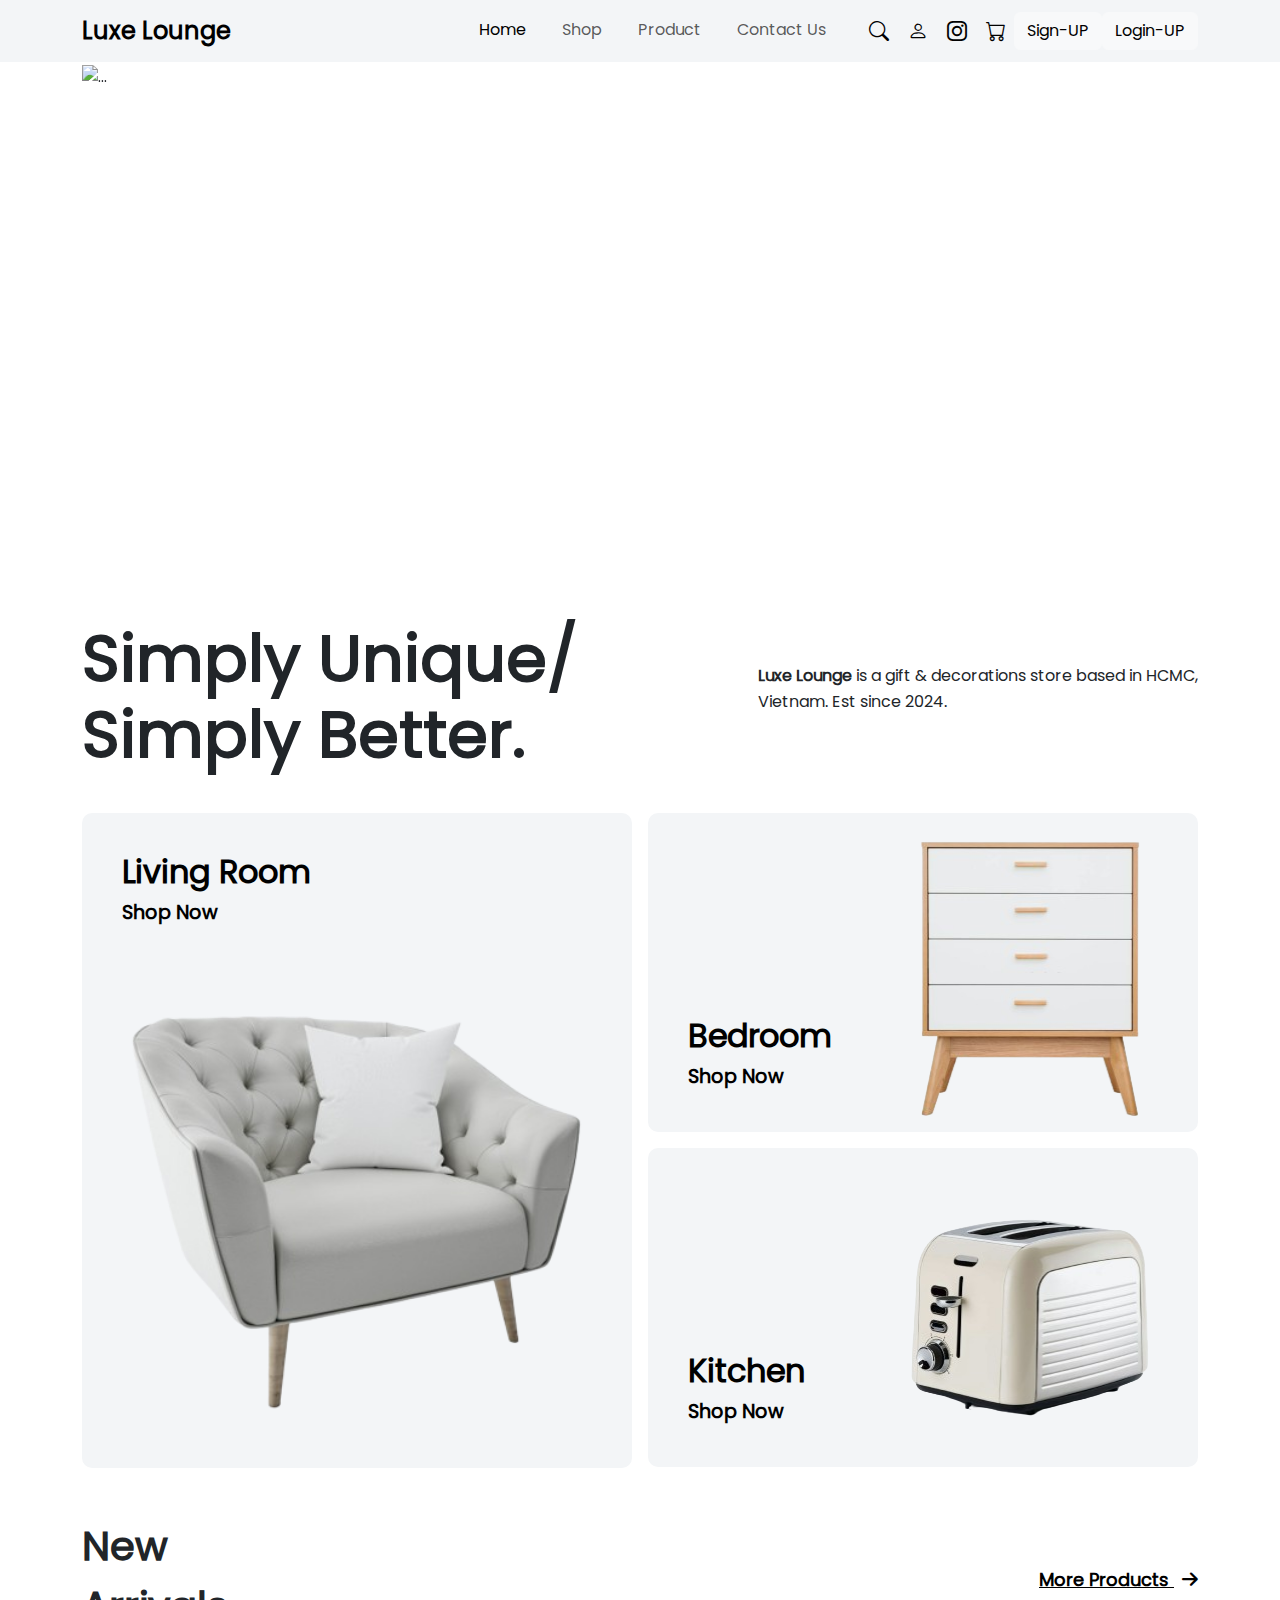
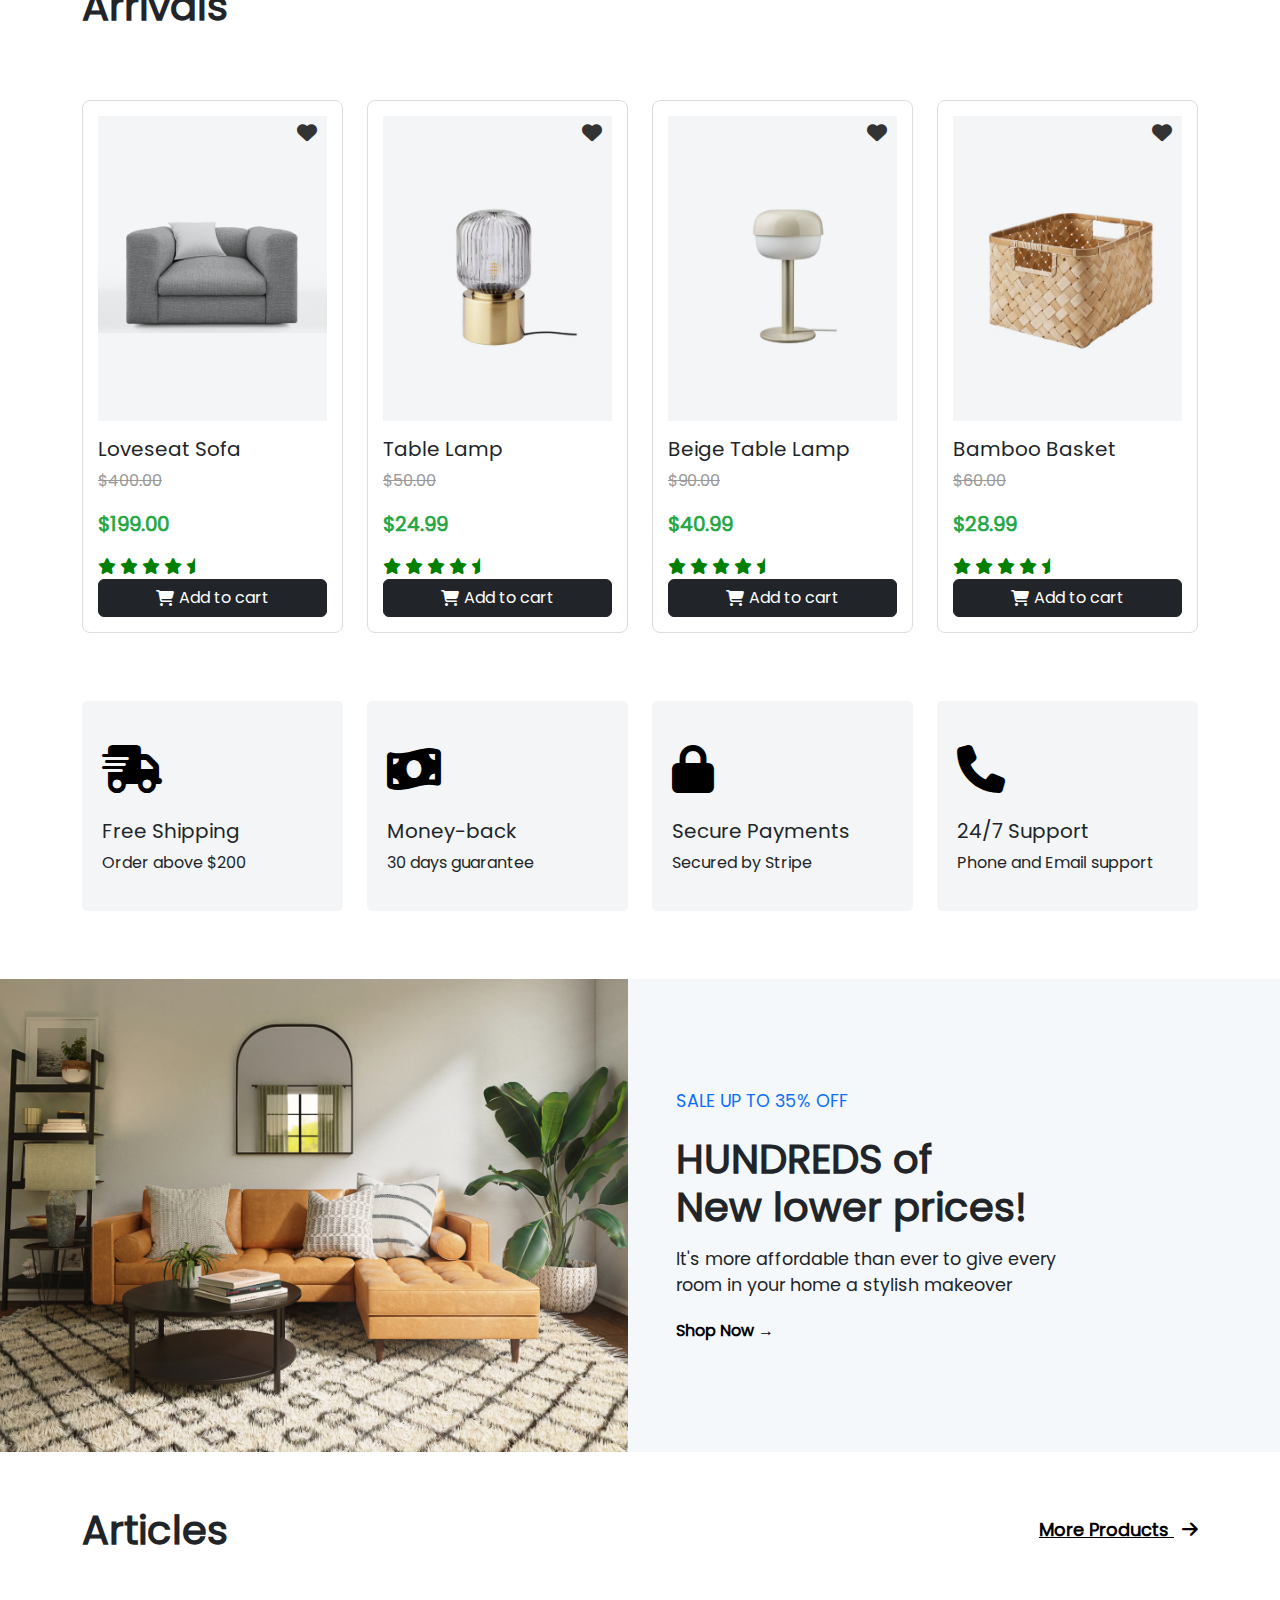
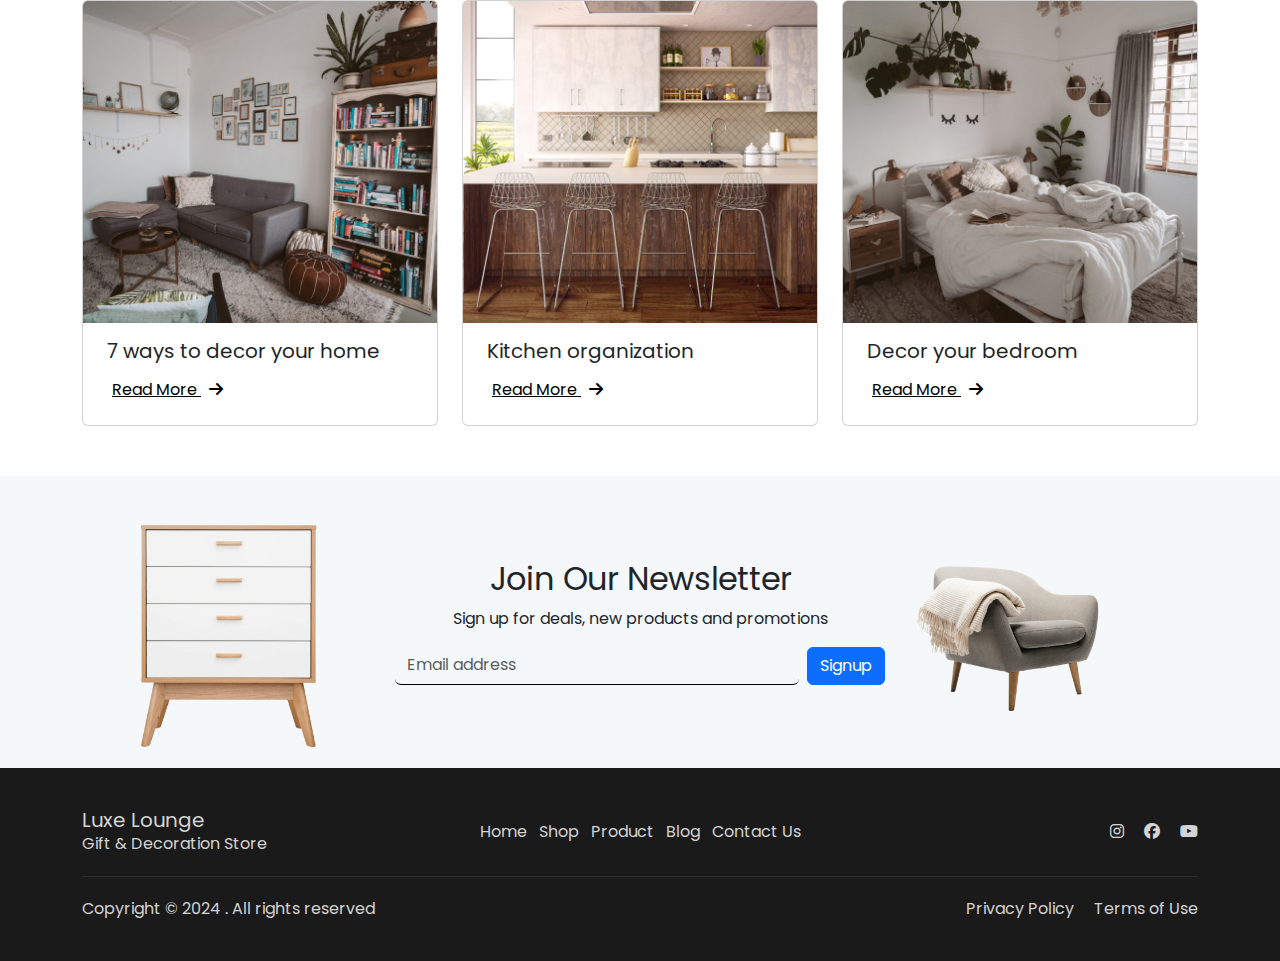
==== commit a27b83e5: "he" ====
--- a/index.html
+++ b/index.html
@@ -1,11 +1,9 @@
 <!DOCTYPE html>
 <html lang="en">
-
   <head>
     <meta charset="UTF-8" />
     <meta name="viewport" content="width=device-width, initial-scale=1" />
-    <title> Luxe Lounge
-      Responsive web</title>
+    <title>Luxe Lounge Responsive web</title>
 
     <!-- bootstrap css  -->
 
@@ -23,11 +21,13 @@
 
     <link
       href="https://cdn.jsdelivr.net/npm/bootstrap-icons/font/bootstrap-icons.css"
-      rel="stylesheet" />
+      rel="stylesheet"
+    />
     <!-- Font Awesome -->
     <link
       href="https://cdnjs.cloudflare.com/ajax/libs/font-awesome/6.5.0/css/all.min.css"
-      rel="stylesheet" />
+      rel="stylesheet"
+    />
   </head>
 
   <body>
@@ -36,14 +36,21 @@
     <nav class="navbar navbar-expand-lg navbar-light">
       <div class="container">
         <a class="navbar-brand" href="#">Luxe Lounge</a>
-        <button class="navbar-toggler" type="button" data-bs-toggle="collapse"
+        <button
+          class="navbar-toggler"
+          type="button"
+          data-bs-toggle="collapse"
           data-bs-target="#navbarNav"
-          aria-controls="navbarNav" aria-expanded="false"
-          aria-label="Toggle navigation">
+          aria-controls="navbarNav"
+          aria-expanded="false"
+          aria-label="Toggle navigation"
+        >
           <span class="navbar-toggler-icon"></span>
         </button>
-        <div class="collapse navbar-collapse justify-content-end after"
-          id="navbarNav">
+        <div
+          class="collapse navbar-collapse justify-content-end after"
+          id="navbarNav"
+        >
           <ul class="navbar-nav">
             <li class="nav-item">
               <a class="nav-link active" aria-current="page" href="#">Home</a>
@@ -65,7 +72,7 @@
             <a href="#"><i class="bi bi-cart icon_hover"></i></a>
           </div>
 
-          <button type="button" class="btn btn-light ms-2"> Sign-UP</button>
+          <button type="button" class="btn btn-light ms-2">Sign-UP</button>
           <button type="button" class="btn btn-light">Login-UP</button>
         </div>
       </div>
@@ -75,35 +82,56 @@
 
     <!-- Swiper -->
     <div class="container hello1">
-      <div id="carouselExampleAutoplaying" class="carousel slide"
-        data-bs-ride="carousel">
+      <div
+        id="carouselExampleAutoplaying"
+        class="carousel slide"
+        data-bs-ride="carousel"
+      >
         <div class="carousel-inner">
           <div class="carousel-item active">
-            <img src="./Asset/swiper_img/contemporary-sofa-modern-room.jpg"
-              class="d-block w-100 slide_img" alt="..." />
+            <img
+              src="./Asset/swiper_img/contemporary-sofa-modern-room.jpg"
+              class="d-block w-100 slide_img"
+              alt="..."
+            />
           </div>
           <div class="carousel-item">
-            <img src="./Asset/swiper_img/modern-styled-entryway.jpg"
-              class="d-block w-100 slide_img" alt="..." />
+            <img
+              src="./Asset/swiper_img/modern-styled-entryway.jpg"
+              class="d-block w-100 slide_img"
+              alt="..."
+            />
           </div>
           <div class="carousel-item">
-            <img src="./Asset/swiper_img/rm417-e136-mockup.jpg"
-              class="d-block w-100 slide_img" alt="..." />
+            <img
+              src="./Asset/swiper_img/rm417-e136-mockup.jpg"
+              class="d-block w-100 slide_img"
+              alt="..."
+            />
           </div>
           <div class="carousel-item">
-            <img src="./Asset/swiper_img/sofa-light.jpg"
-              class="d-block w-100 slide_img" alt="..." />
-          </div>
-        </div>
-        <button class="carousel-control-prev" type="button"
+            <img
+              src="./Asset/swiper_img/sofa-light.jpg"
+              class="d-block w-100 slide_img"
+              alt="..."
+            />
+          </div>
+        </div>
+        <button
+          class="carousel-control-prev"
+          type="button"
           data-bs-target="#carouselExampleAutoplaying"
-          data-bs-slide="prev">
+          data-bs-slide="prev"
+        >
           <span class="carousel-control-prev-icon" aria-hidden="true"></span>
           <span class="visually-hidden">Previous</span>
         </button>
-        <button class="carousel-control-next" type="button"
+        <button
+          class="carousel-control-next"
+          type="button"
           data-bs-target="#carouselExampleAutoplaying"
-          data-bs-slide="next">
+          data-bs-slide="next"
+        >
           <span class="carousel-control-next-icon" aria-hidden="true"></span>
           <span class="visually-hidden">Next</span>
         </button>
@@ -121,10 +149,10 @@
           Simply Better.
         </div>
         <div
-          class="col-12 col-lg-6 d-flex justify-content-end align-items-center">
+          class="col-12 col-lg-6 d-flex justify-content-end align-items-center"
+        >
           <p class="right_side_simply_text_size">
-            <b>Luxe Lounge </b> is a gift & decorations store based in
-            HCMC,<br />
+            <b>Luxe Lounge </b> is a gift & decorations store based in HCMC,<br />
             Vietnam. Est since 2024.
           </p>
         </div>
@@ -135,12 +163,15 @@
 
     <!-- product img  -->
 
-    <div class="container mt-3 ">
+    <div class="container mt-3">
       <div class="row g-3">
         <div class="col-md-6 d-flex">
           <div class="category-box col-12">
-            <img src="./Asset/product-img/Living_room-img.png" alt="Living Room"
-              class="living_room_img" />
+            <img
+              src="./Asset/product-img/Living_room-img.png"
+              alt="Living Room"
+              class="living_room_img"
+            />
             <div class="category-text_living_room">
               <h2>Living Room</h2>
               <a href="#">Shop Now</a>
@@ -151,8 +182,11 @@
           <div class="row g-3">
             <div class="col-12">
               <div class="category-box">
-                <img src="./Asset/product-img/bedroom.png" alt="Bedroom"
-                  class="bedroom_img" />
+                <img
+                  src="./Asset/product-img/bedroom.png"
+                  alt="Bedroom"
+                  class="bedroom_img"
+                />
                 <div class="category-text">
                   <h2>Bedroom</h2>
                   <a href="#">Shop Now</a>
@@ -161,8 +195,11 @@
             </div>
             <div class="col-12">
               <div class="category-box">
-                <img src="./Asset/product-img/kitchan-img.png" alt="Kitchen"
-                  class="kitchen_img" />
+                <img
+                  src="./Asset/product-img/kitchan-img.png"
+                  alt="Kitchen"
+                  class="kitchen_img"
+                />
                 <div class="category-text">
                   <h2>Kitchen</h2>
                   <a href="#">Shop Now</a>
@@ -178,13 +215,15 @@
 
     <!-- some text_2  -->
 
-    <div class="container  mt-5">
-      <div class="row ">
-        <div class="col-12 col-xl-6 col-md-6  ">
-          <p class=" some_text_2_left_side ">New <br>
-            Arrivals</p>
-        </div>
-        <div class="col-12 col-xl-6 col-md-6    ">
+    <div class="container mt-5">
+      <div class="row">
+        <div class="col-12 col-xl-6 col-md-6">
+          <p class="some_text_2_left_side">
+            New <br />
+            Arrivals
+          </p>
+        </div>
+        <div class="col-12 col-xl-6 col-md-6">
           <p class="some_text_2_right_side">
             More Products
             <i class="fa-solid fa-arrow-right ms-2"></i>
@@ -198,15 +237,17 @@
 
     <!-- product-card  -->
 
-    <div class="container my-5 ">
+    <div class="container my-5">
       <div class="row">
-
         <!-- card-1  -->
         <div class="col-12 col-sm-6 col-md-4 col-lg-3">
           <div class="product-card">
             <i class="fas fa-heart icon"></i>
-            <img src="./Asset/product-img/1.png" alt="Loveseat Sofa"
-              class="img-fluid w-100" />
+            <img
+              src="./Asset/product-img/1.png"
+              alt="Loveseat Sofa"
+              class="img-fluid w-100"
+            />
 
             <h5 class="mt-3">Loveseat Sofa</h5>
             <p class="price">$400.00</p>
@@ -226,8 +267,11 @@
         <div class="col-12 col-sm-6 col-md-4 col-lg-3">
           <div class="product-card">
             <i class="fas fa-heart icon"></i>
-            <img src="./Asset/product-img/2.png" alt="Table Lamp"
-              class="img-fluid w-100" />
+            <img
+              src="./Asset/product-img/2.png"
+              alt="Table Lamp"
+              class="img-fluid w-100"
+            />
 
             <h5 class="mt-3">Table Lamp</h5>
             <p class="price">$50.00</p>
@@ -247,10 +291,13 @@
         <div class="col-12 col-sm-6 col-md-4 col-lg-3">
           <div class="product-card">
             <i class="fas fa-heart icon"></i>
-            <img src="./Asset/product-img/3.png" alt="Beige Table Lamp"
-              class="img-fluid w-100" />
-
-            <h5 class="mt-3"> Beige Table Lamp</h5>
+            <img
+              src="./Asset/product-img/3.png"
+              alt="Beige Table Lamp"
+              class="img-fluid w-100"
+            />
+
+            <h5 class="mt-3">Beige Table Lamp</h5>
             <p class="price">$90.00</p>
             <p class="sale-price">$40.99</p>
             <i class="fa fa-star"></i>
@@ -268,8 +315,11 @@
         <div class="col-12 col-sm-6 col-md-4 col-lg-3">
           <div class="product-card">
             <i class="fas fa-heart icon"></i>
-            <img src="./Asset/product-img/4.png" alt="Bamboo Basket"
-              class="img-fluid w-100" />
+            <img
+              src="./Asset/product-img/4.png"
+              alt="Bamboo Basket"
+              class="img-fluid w-100"
+            />
 
             <h5 class="mt-3">Bamboo Basket</h5>
             <p class="price">$60.00</p>
@@ -291,7 +341,7 @@
 
     <!-- service content-->
 
-    <div class="container mt-5  ">
+    <div class="container mt-5">
       <div class="row">
         <div class="col-md-3 col-sm-6">
           <div class="feature-box">
@@ -328,19 +378,26 @@
 
     <!-- sale_start -->
 
-    <div class="container-fluid promo-section mt-5  m-0 p-0">
+    <div class="container-fluid promo-section mt-5 m-0 p-0">
       <div class="row w-100">
-        <div class="col-md-6 p-0 col-12 ">
-          <img src="./Asset/product-img/sale_main_img.jpg" alt="sale_main_img"
-            class="img-fluid w-100 " width="100%">
+        <div class="col-md-6 p-0 col-12">
+          <img
+            src="./Asset/product-img/sale_main_img.jpg"
+            alt="sale_main_img"
+            class="img-fluid w-100"
+            width="100%"
+          />
         </div>
         <div
-          class="col-md-6  col-12 d-flex flex-column justify-content-center ps-5">
+          class="col-md-6 col-12 d-flex flex-column justify-content-center ps-5 pt-4 pb-4"
+        >
           <div class="promo-text">
             <p class="text-primary">SALE UP TO 35% OFF</p>
-            <h2>HUNDREDS of <br>New lower prices!</h2>
-            <p>It's more affordable than ever to give every <br>room in your
-              home a stylish makeover</p>
+            <h2>HUNDREDS of <br />New lower prices!</h2>
+            <p>
+              It's more affordable than ever to give every <br />room in your
+              home a stylish makeover
+            </p>
             <a href="#">Shop Now →</a>
           </div>
         </div>
@@ -351,33 +408,160 @@
 
     <!-- some text_3  -->
 
-    <div class="container  mt-5 hello">
-      <div class="row ">
-        <div class="col-12 col-xl-6 col-md-6  ">
-          <p class=" some_text_2_left_side ">Articles
-          </p>
-        </div>
-        <div class="col-12 col-xl-6 col-md-6    ">
+    <div class="container mt-5">
+      <div class="row">
+        <div class="col-12 col-xl-6 col-md-6">
+          <p class="some_text_2_left_side">Articles</p>
+        </div>
+        <div class="col-12 col-xl-6 col-md-6">
           <p class="some_text_2_right_side mt-3">
             More Products
             <i class="fa-solid fa-arrow-right ms-2"></i>
           </p>
         </div>
-
       </div>
     </div>
     <!-- some text_3 End -->
 
     <!-- Articles start  -->
 
-
-
-
-    
+    <div class="container mt-0">
+      <div class="row">
+        <!-- Card 1 -->
+        <div class="col-md-4 mt-4 col-12">
+          <div class="card">
+            <div class="image-container">
+              <img
+                src="./Asset/product-img/decor_img.jpg"
+                alt="7 ways to decor your home"
+                class="card-img-top"
+              />
+            </div>
+            <div class="card-body">
+              <h5 class="card-title ps-2">7 ways to decor your home</h5>
+              <a href="#" class="btn btn-link anchor_tag"
+                >Read More <i class="fa-solid fa-arrow-right ms-2"></i
+              ></a>
+            </div>
+          </div>
+        </div>
+
+        <!-- Card 2 -->
+        <div class="col-md-4 mt-4 col-12">
+          <div class="card">
+            <div class="image-container">
+              <img
+                src="./Asset/product-img/kichen_o.jpg"
+                alt="Kitchen organization"
+                class="card-img-top"
+              />
+            </div>
+            <div class="card-body">
+              <h5 class="card-title ps-2">Kitchen organization</h5>
+              <a href="#" class="btn btn-link anchor_tag"
+                >Read More <i class="fa-solid fa-arrow-right ms-2"></i
+              ></a>
+            </div>
+          </div>
+        </div>
+
+        <!-- Card 3 -->
+        <div class="col-md-4 mt-4 col-12">
+          <div class="card">
+            <div class="image-container">
+              <img
+                src="./Asset/product-img/decor_your_bedroom_img.jpg"
+                alt="Decor your bedroom"
+                class="card-img-top"
+              />
+            </div>
+            <div class="card-body">
+              <h5 class="card-title ps-2">Decor your bedroom</h5>
+              <a href="#" class="btn btn-link anchor_tag"
+                >Read More <i class="fa-solid fa-arrow-right ms-2"></i
+              ></a>
+            </div>
+          </div>
+        </div>
+      </div>
+    </div>
+
     <!-- Articles start end -->
+
+    <!-- section Join Our Newsletter -->
+
+    <section class="newsletter-section">
+      <div class="container">
+        <div class="newsletter-content">
+          <div class="newsletter-image-left">
+            <img
+              src="./Asset/product-img/table.png"
+              alt="Drawer Image"
+              width="100%"
+            />
+          </div>
+          <div class="newsletter-form">
+            <h2>Join Our Newsletter</h2>
+            <p>Sign up for deals, new products and promotions</p>
+            <form class="d-flex justify-content-center">
+              <input
+                type="email"
+                class="form-control me-2 input_some_change"
+                placeholder="Email address"
+                aria-label="Email"
+              />
+              <button class="btn btn-primary" type="submit">Signup</button>
+            </form>
+          </div>
+          <div class="newsletter-image-right">
+            <img src="./Asset/product-img/char.png" alt="Chair Image" />
+          </div>
+        </div>
+      </div>
+    </section>
+
+    <!-- section Join Our Newsletter end -->
+
+    <!-- footer  -->
+
+    <footer class="footer">
+      <div class="container">
+        <div class="row align-items-center">
+          <div class="col-md-4 text-center text-md-start mb-3 mb-md-0">
+            <h5 class="mb-0">Luxe Lounge</h5>
+            <p class="mb-0">Gift & Decoration Store</p>
+          </div>
+          <div class="col-md-4 text-center mb-3 mb-md-0">
+            <ul class="list-inline mb-0">
+              <li class="list-inline-item"><a href="#">Home</a></li>
+              <li class="list-inline-item"><a href="#">Shop</a></li>
+              <li class="list-inline-item"><a href="#">Product</a></li>
+              <li class="list-inline-item"><a href="#">Blog</a></li>
+              <li class="list-inline-item"><a href="#">Contact Us</a></li>
+            </ul>
+          </div>
+          <div class="col-md-4 text-center text-md-end">
+            <a href="#" class="me-3"><i class="fab fa-instagram"></i></a>
+            <a href="#" class="me-3"><i class="fab fa-facebook"></i></a>
+            <a href="#"><i class="fab fa-youtube"></i></a>
+          </div>
+        </div>
+        <div class="spce_border"></div>
+        <div class="row">
+          <div class="col-md-6 text-center text-md-start">
+            <p class="mb-0">Copyright © 2024 . All rights reserved</p>
+          </div>
+          <div class="col-md-6 text-center text-md-end">
+            <a href="#" class="me-3">Privacy Policy</a>
+            <a href="#">Terms of Use</a>
+          </div>
+        </div>
+      </div>
+    </footer>
+
+    <!-- footer end  -->
 
     <!-- script file for bootstrap  -->
     <script src="./Asset/javaScript/bootstrap.bundle.min.js"></script>
   </body>
-
-</html>+</html>
--- a/Asset/css/main.css
+++ b/Asset/css/main.css
@@ -13,12 +13,7 @@
 .hello {
   border: 1px solid red;
 }
-body {
-  height: 5000px;
-
-  /* background: rgba(255, 255, 255, 1); */
-  /* background: rgba(255, 0, 0, 0.148); */
-}
+
 .navbar {
   width: 100%;
   z-index: 22;
@@ -248,5 +243,75 @@
   color: #0056b3;
   text-decoration: underline;
 }
-
 /* sale_start end  */
+
+/* Articles start  */
+
+.image-container img {
+  width: 100%;
+  height: auto;
+}
+.card-text {
+  margin-top: 10px;
+}
+.anchor_tag {
+  color: black;
+}
+
+/* Articles start End */
+
+/* section Join Our Newsletter */
+
+.newsletter-section {
+  background-color: #f5f8fa;
+  margin-top: 50px;
+}
+.newsletter-content {
+  display: flex;
+  flex-wrap: wrap;
+  align-items: center;
+  justify-content: space-between;
+}
+.newsletter-image-left img,
+.newsletter-image-right img {
+  max-width: 100%;
+  height: auto;
+}
+.newsletter-image-left,
+.newsletter-image-right {
+  flex: 1.2;
+}
+.newsletter-form {
+  flex: 2;
+  text-align: center;
+  padding: 20px;
+}
+
+.input_some_change {
+  background-color: transparent;
+  outline: none;
+  border: none;
+  border-bottom: 1px solid black;
+}
+/* footer */
+
+.footer {
+  background-color: #1a1a1a;
+  color: #d3d3d3;
+  padding: 40px 0;
+}
+.footer a {
+  color: #d3d3d3;
+  text-decoration: none;
+}
+.footer a:hover {
+  color: #ffffff;
+}
+.footer .spce_border {
+  border-top: 1px solid #2d2d2d;
+  margin: 20px 0;
+}
+
+/* footer end */
+
+/* section Join Our Newsletter end  */
--- a/Asset/css/responsive.css
+++ b/Asset/css/responsive.css
@@ -46,14 +46,11 @@
   }
 
   .feature-box {
-
     text-align: center;
   }
 
   .some_text_2_right_side {
-    
     margin-top: 10px;
-   
   }
   .promo-text h2 {
     font-size: 2rem;
@@ -85,6 +82,12 @@
   .kitchen_img {
     height: 242px;
   }
+  .newsletter-content {
+    flex-direction: column;
+  }
+  .newsletter-form {
+    margin-top: 20px;
+  }
 }
 @media (width<=980px) {
   .category-box .category-text {
